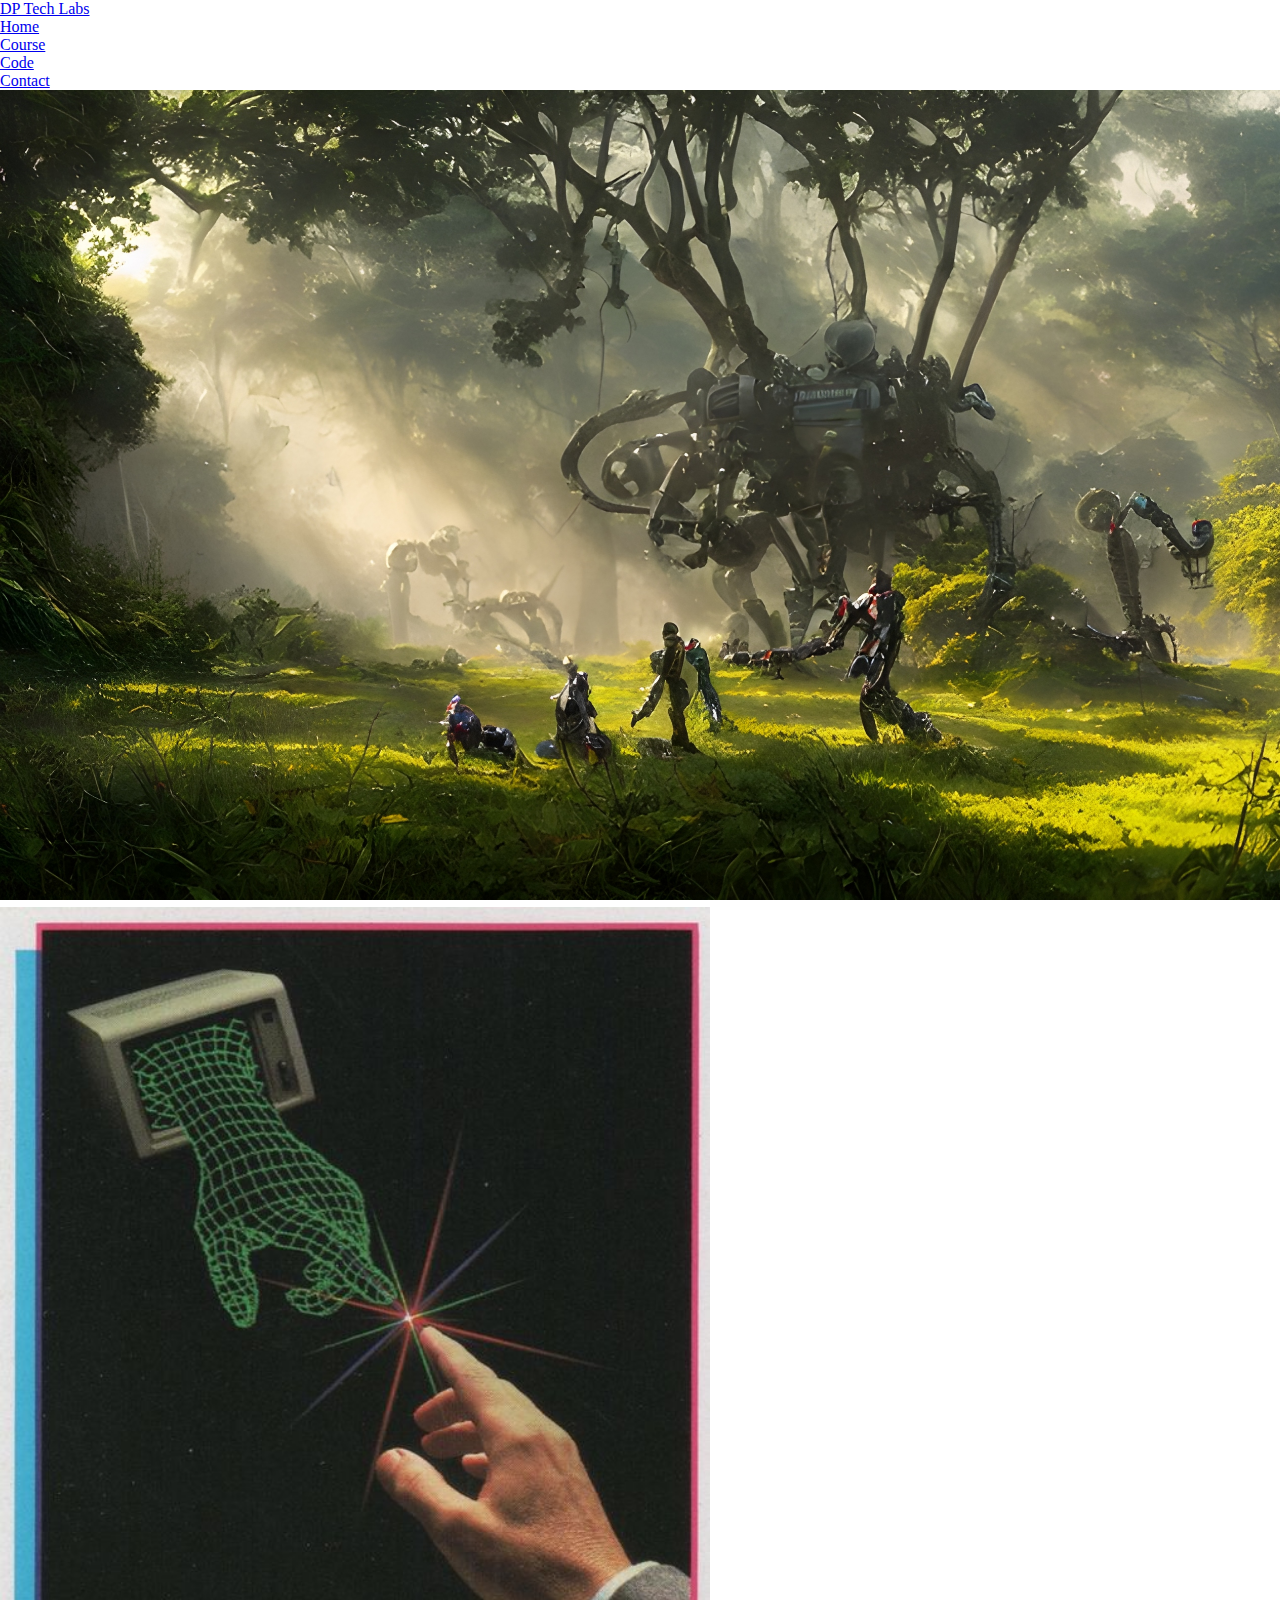
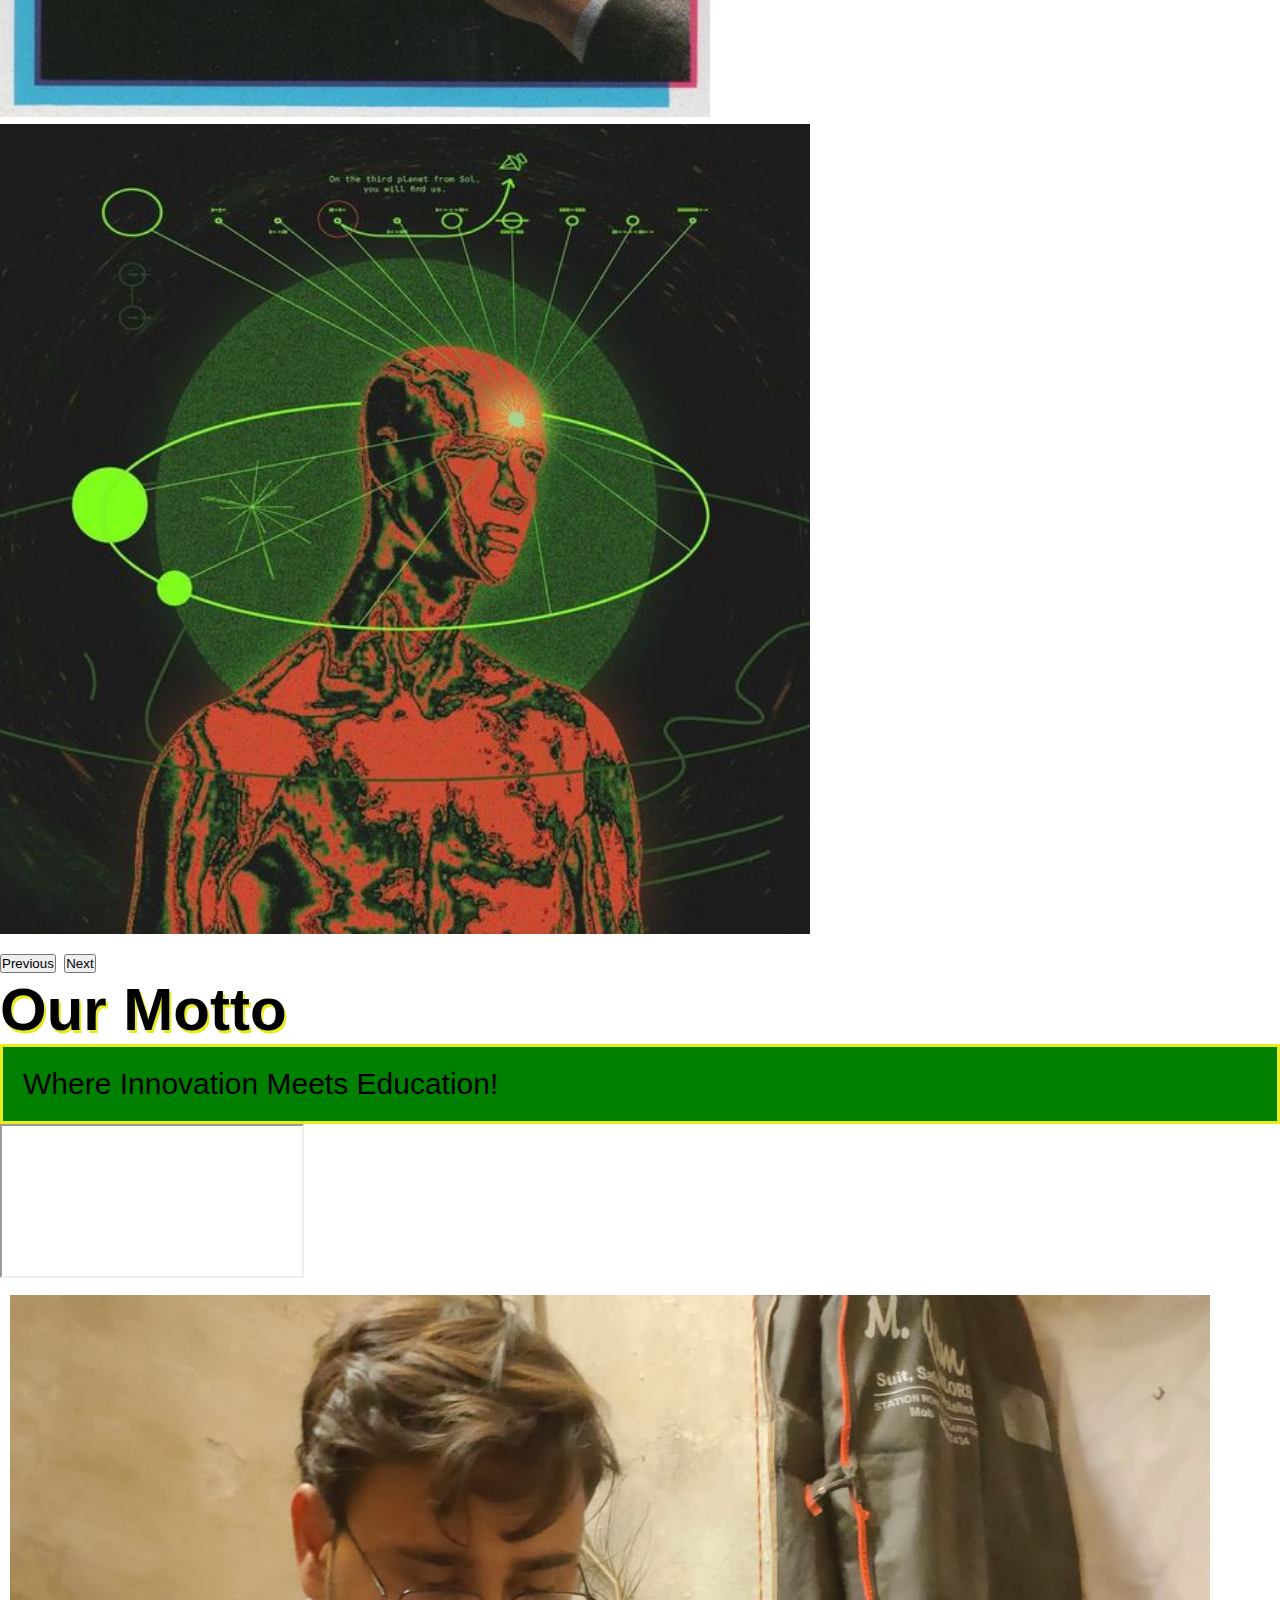
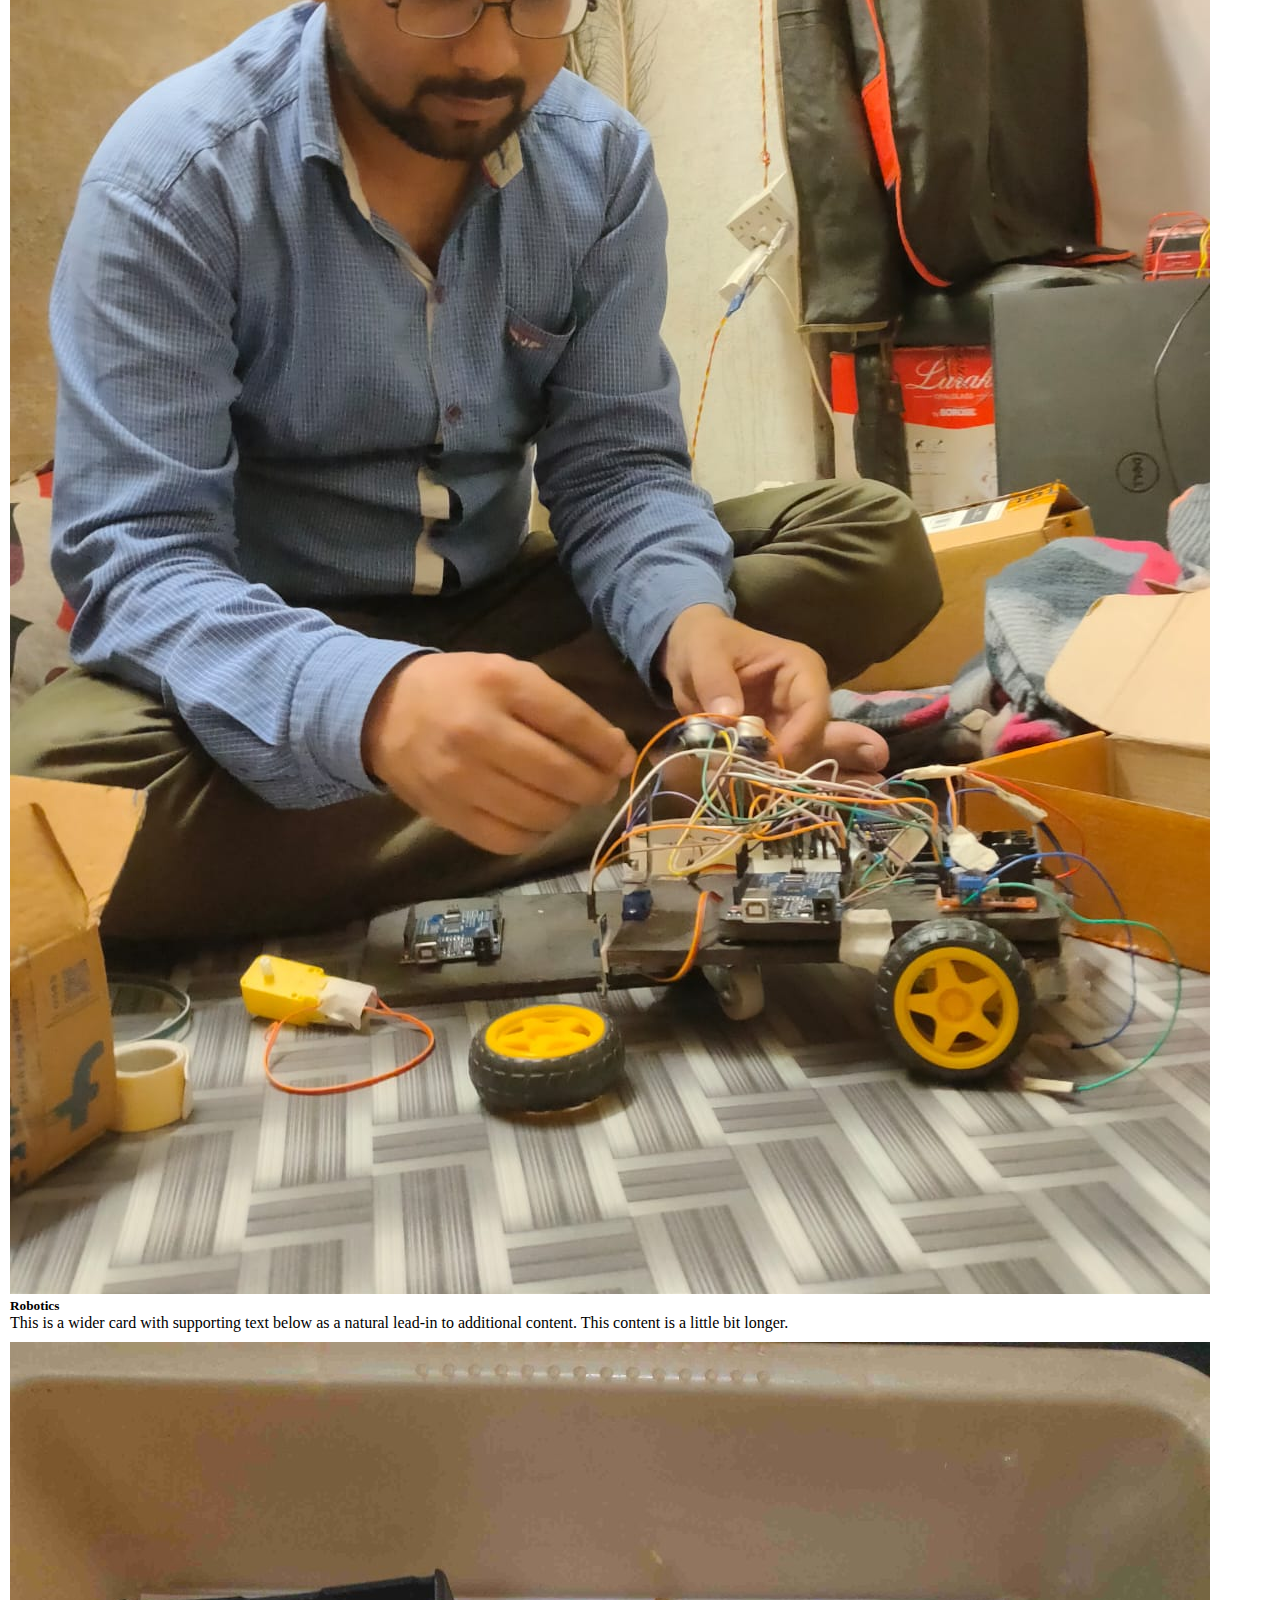
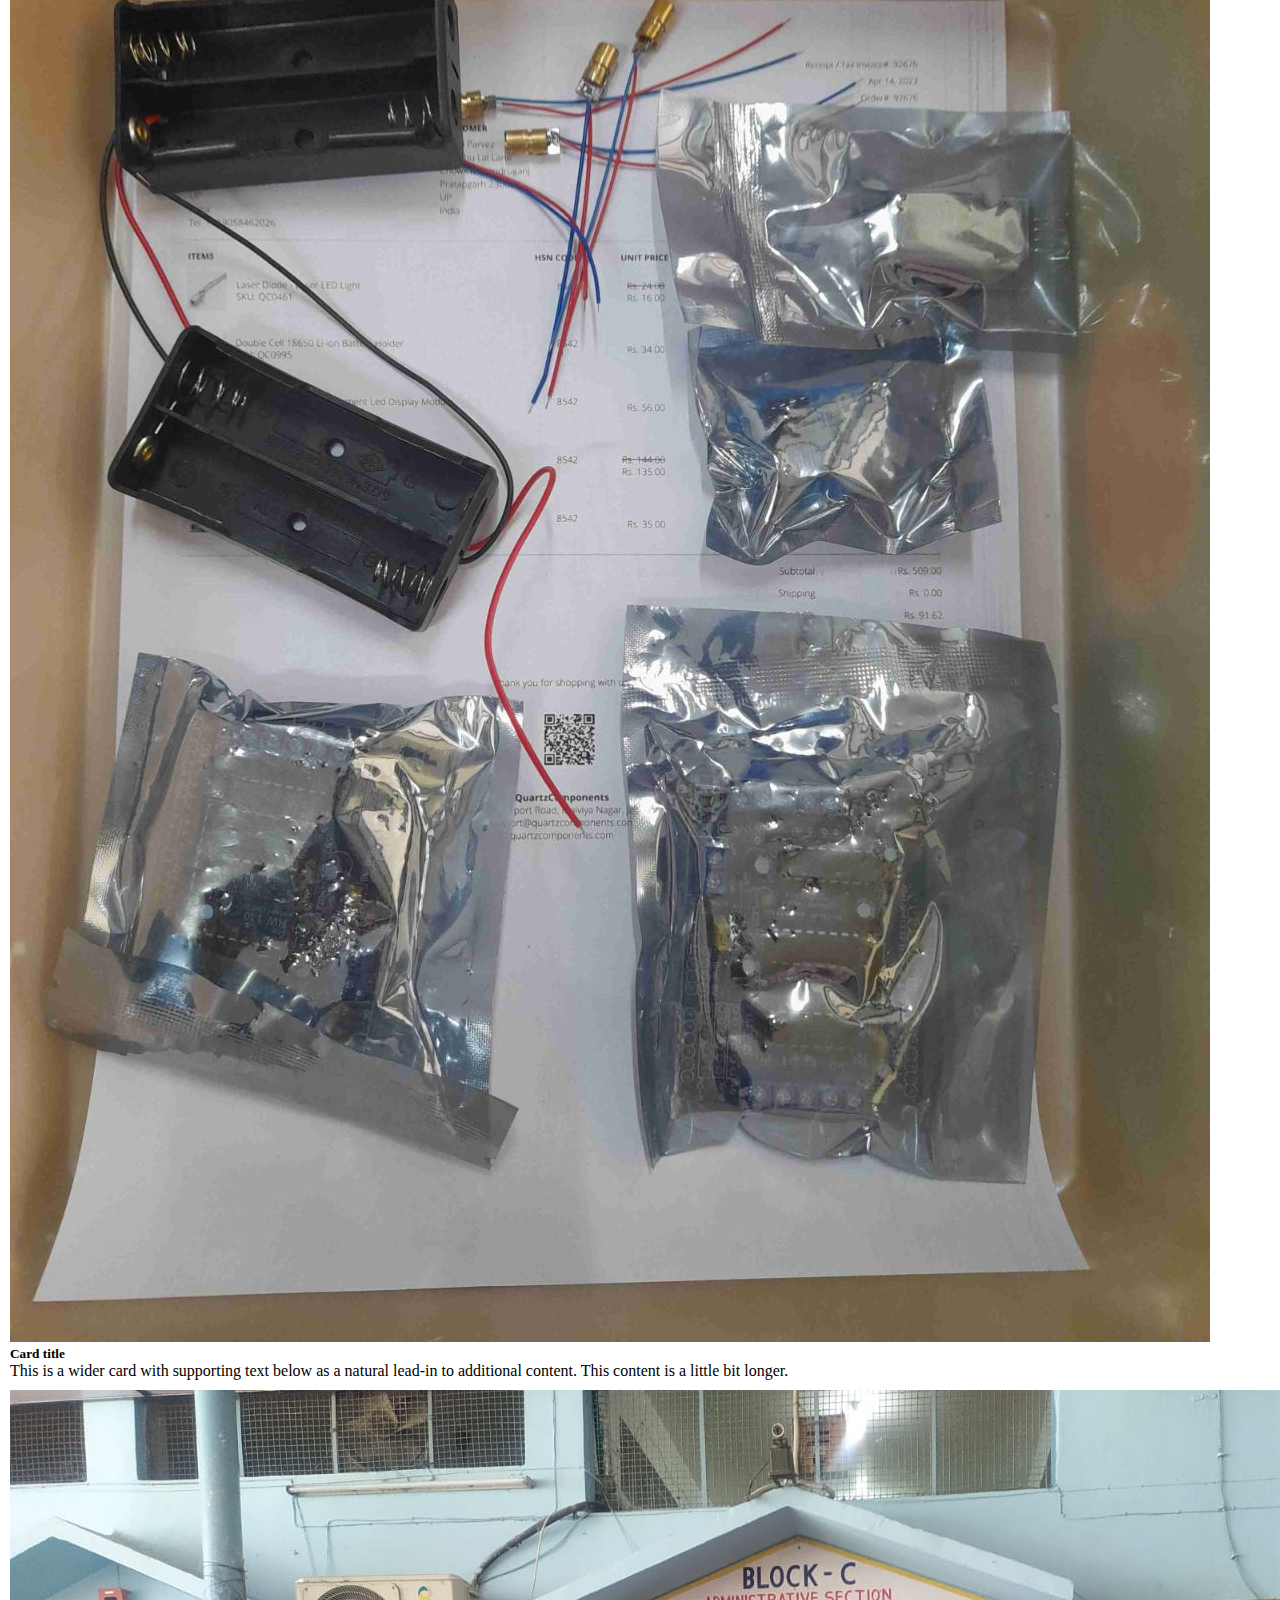
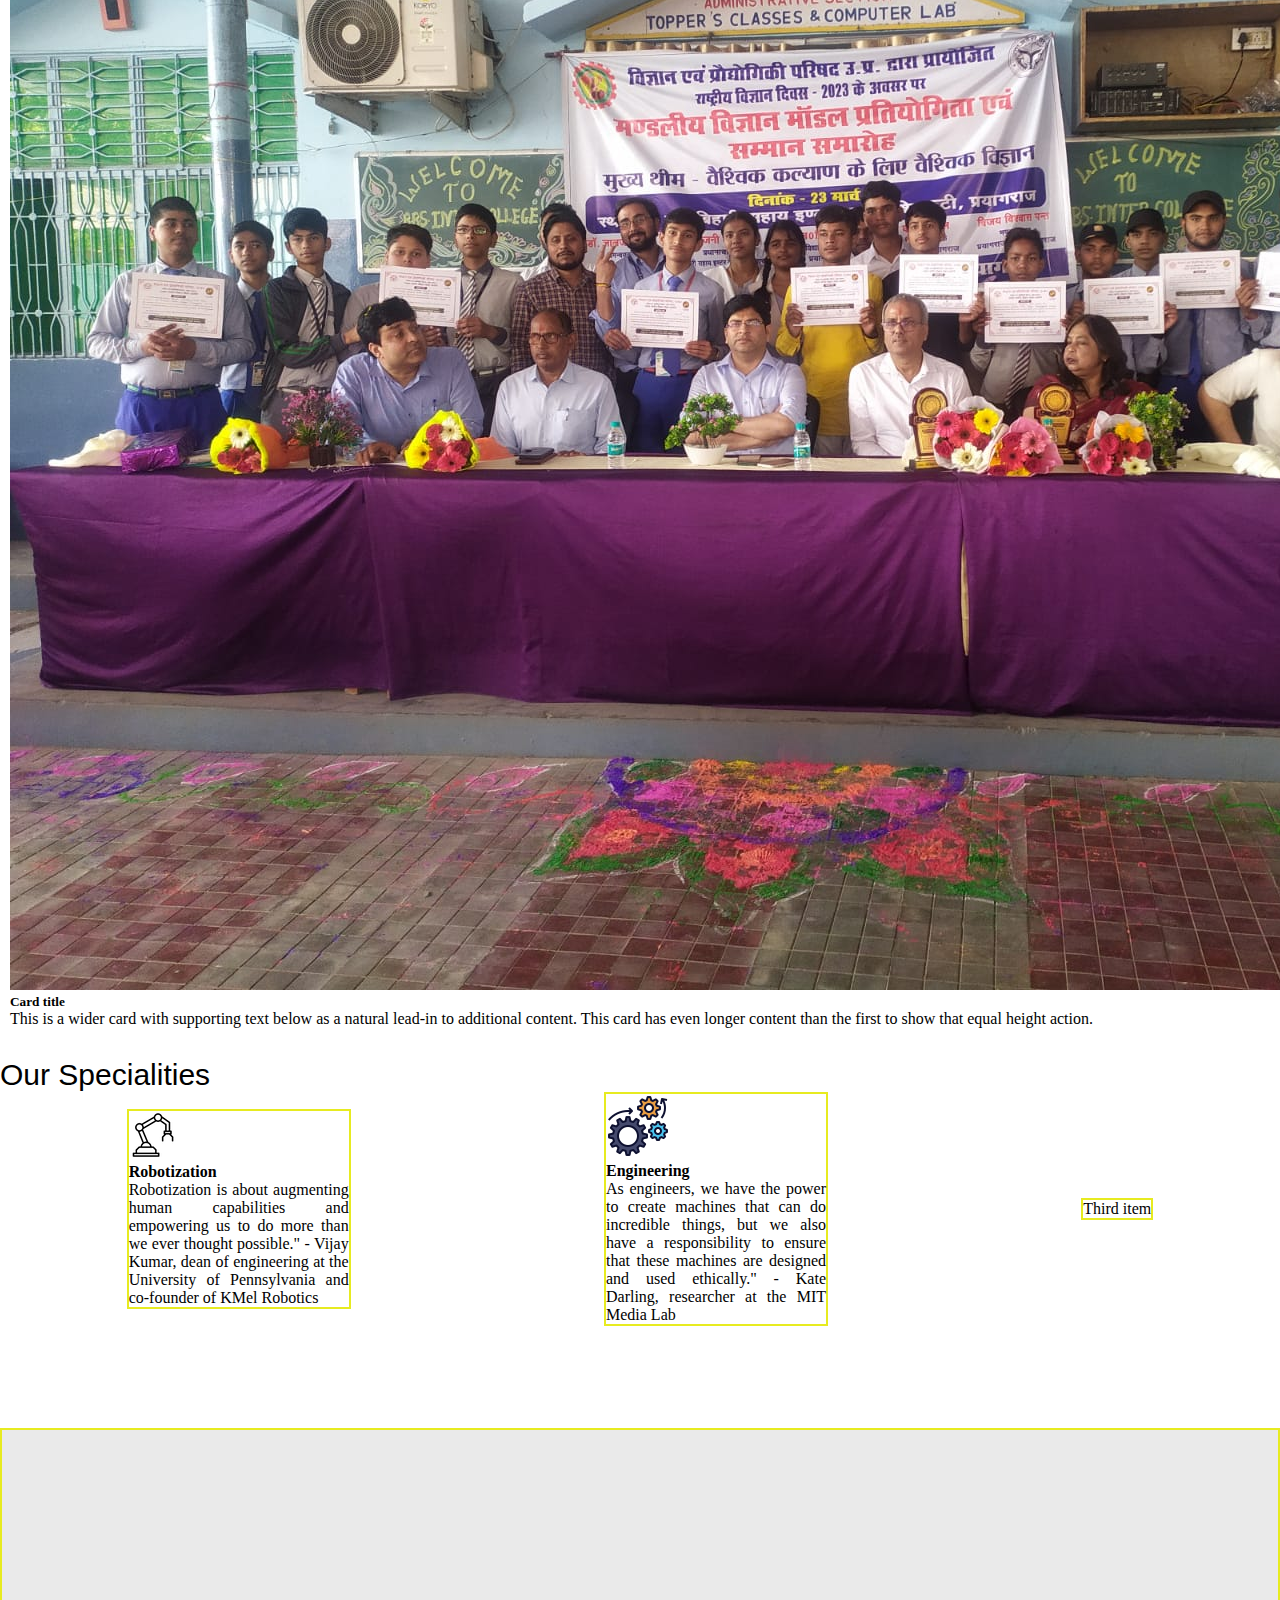
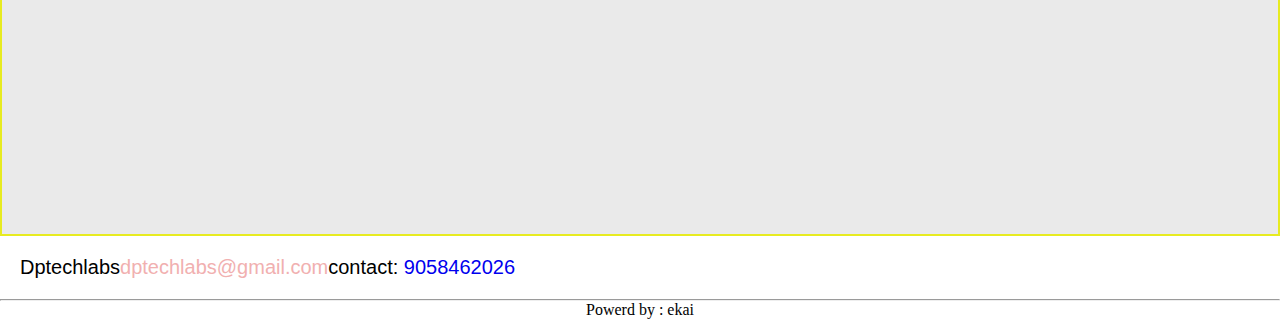
==== index.html @ e63025cf "Update index.html" ====
<!DOCTYPE html>
<html lang="en">

<head>
  <meta charset="UTF-8">
  <meta http-equiv="X-UA-Compatible" content="IE=edge">
  <meta name="viewport" content="width=device-width, initial-scale=1.0">
  <link href="https://cdn.jsdelivr.net/npm/bootstrap@5.3.0-alpha3/dist/css/bootstrap.min.css" rel="stylesheet"
    integrity="sha384-KK94CHFLLe+nY2dmCWGMq91rCGa5gtU4mk92HdvYe+M/SXH301p5ILy+dN9+nJOZ" crossorigin="anonymous">
  <link rel="stylesheet" href="index.css">
  <title>DP Tech Labs</title>
</head>

<body>
  <header>
    <nav class="navbar bg-body-tertiary">
      <div class="container-fluid">
        <a class="navbar-brand" href="#">

          DP Tech Labs
        </a>
        <ul class="nav justify-content-end ">
          <li class="nav-item ">
            <a class="nav-link active text-black" aria-current="page" href="index.html">Home</a>
          </li>
          <li class="nav-item">
            <a class="nav-link text-black" href="/course.html">Course</a>
          </li>
          <li class="nav-item">
            <a class="nav-link text-black" href="#">Code</a>
          </li>
          <li class="nav-item">
            <a class="nav-link text-black" href="/contact.html">Contact</a>
          </li>
        </ul>
      </div>

    </nav>
  </header>

  <main>
    <div class="container text-center">
      <div class="row block_one1">
        <div class="col col-xs-2">
          <div id="carouselExampleAutoplaying" class="carousel slide" data-bs-ride="carousel">
            <div class="carousel-inner">
              <div class="carousel-item rounded active">
                <img src="image/imageone.jpeg" class="d-block w-100 " alt="...">
              </div>
              <div class="carousel-item rounded">
                <img src="image/imagetwo.jpg" class="d-block w-100" alt="...">
              </div>
              <div class="carousel-item rounded">
                <img src="image/imagethree.jpg" class="d-block w-100" alt="...">
              </div>
            </div>
            <button class="carousel-control-prev" type="button" data-bs-target="#carouselExampleAutoplaying"
              data-bs-slide="prev">
              <span class="carousel-control-prev-icon" aria-hidden="true"></span>
              <span class="visually-hidden">Previous</span>
            </button>
            <button class="carousel-control-next" type="button" data-bs-target="#carouselExampleAutoplaying"
              data-bs-slide="next">
              <span class="carousel-control-next-icon" aria-hidden="true"></span>
              <span class="visually-hidden">Next</span>
            </button>
          </div>
        </div>


        <div class=" col ">
          <h1 class="our_moto">Our Motto</h1>
          <p class="moto_side">Where Innovation Meets Education!</p>
        </div>
      </div>
    </div>
    <div class="container">
      <div class="video text-center mt-2">
        <div class="embed-responsive embed-responsive-21by9">
          <iframe class="embed-responsive-item" src="https://www.youtube.com/watch?v=hbP3vLetsnM"></iframe>
        </div>
      </div>
      <div class="row row-cols-1 row-cols-md-3 mt-5  ">
        <div class="col">
          <div class="card ">
            <img src="image/WhatsApp Image 2023-04-27 at 08.04.09.jpeg" class="card-img-top" alt="...">
            <div class="card-body">
              <h5 class="card-title">Robotics</h5>
              <p class="card-text">This is a wider card with supporting text below as a natural lead-in to additional
                content. This content is a little bit longer.</p>
            </div>

          </div>
        </div>
        <div class="col  ">
          <div class="card ">
            <img src="image/WhatsApp Image 2023-04-27 at 08.04.10.jpeg" class="card-img-top" alt="...">
            <div class="card-body">
              <h5 class="card-title">Card title</h5>
              <p class="card-text">This is a wider card with supporting text below as a natural lead-in to additional
                content. This content is a little bit longer.</p>
            </div>

          </div>
        </div>
        <div class="col">
          <div class="card">
            <img src="image/WhatsApp Image 2023-04-27 at 08.04.11 (2).jpeg" class="card-img-top" alt="...">
            <div class="card-body">
              <h5 class="card-title">Card title</h5>
              <p class="card-text">This is a wider card with supporting text below as a natural lead-in to additional
                content. This card has even longer content than the first to show that equal height action.</p>
            </div>

          </div>
        </div>
      </div>
    </div>




    <div class="container-fluid our-specialities bg-light h-25  ">
      <p class=" text-center font-weight-bold">Our Specialities</p>
      <div class="hstack gap-3">

        <div class="p-2 article">

          <p>
            <img src="image/robotic-arm.png" alt="" srcset="">
          </p>
          <div>
            <h4 class="u-text u-text-palette-2-base u-text-1">Robotization</h4>
          </div>
          <div>
            <p class="u-text u-text-2 ">Robotization is about augmenting human capabilities and empowering us to do more
              than we ever thought possible." - Vijay Kumar, dean of engineering at the University of Pennsylvania and
              co-founder of KMel Robotics</p>
          </div>
        </div>

        <div class="p-2 article">
          <p><img
              src="[data-uri]">
          </p>

          <div>
            <h4 class="u-text u-text-palette-2-base u-text-1">Engineering</h4>
          </div>
          <div>
            <p class="u-text u-text-2 ">As engineers, we have the power to create machines that can do incredible
              things, but we also have a responsibility to ensure that these machines are designed and used ethically."
              - Kate Darling, researcher at the MIT Media Lab</p>
          </div>
        </div>
        <div class="p-2 article">Third item</div>
      </div>
    </div>
  </main>
  <footer>

  </footer>

  <div class="map">
    <iframe
      src="https://www.google.com/maps/embed?pb=!1m18!1m12!1m3!1d14354.459459903606!2d81.96926299948282!3d25.91502843178951!2m3!1f0!2f0!3f0!3m2!1i1024!2i768!4f13.1!3m3!1m2!1s0x399adf22a9ce3c5b%3A0x9128bc4b8fb205be!2sMANORATHAM%20HOSPITAL!5e0!3m2!1sen!2sin!4v1682651402414!5m2!1sen!2sin"
      width="100%" height="400" style="border:0;" allowfullscreen="" loading="lazy"
      referrerpolicy="no-referrer-when-downgrade"></iframe>
  </div>




  <div class="footer_main container-fluid text-center">
    <div class="cname"><a href="http://">Dptechlabs</a> </div>
    <div class="footer">
      <a href="mailto:dptechlabs@gmail.com">dptechlabs@gmail.com</a>

    </div>
    <div class="call">
      <p>contact: <a href="tel: +919058462026">9058462026</a></p>
    </div>
    </div>
  </div>
<hr>
  <div class="powerdby">
    <p>Powerd by : ekai</p>
  </div>




</body>
<script src="https://cdn.jsdelivr.net/npm/bootstrap@5.3.0-alpha3/dist/js/bootstrap.bundle.min.js"
  integrity="sha384-ENjdO4Dr2bkBIFxQpeoTz1HIcje39Wm4jDKdf19U8gI4ddQ3GYNS7NTKfAdVQSZe" crossorigin="anonymous">


  </script>
<script src="index.js"></script>

</html>
---- index.css ----
*{
  padding: 0%;
  margin: 0%;
}

header {
  position: initial;
}

.carousel-inner img {
  height: 100vh;
}

.card:after {
  margin: 5px;
  margin-top: 20px;
}

.row {

  justify-content: center;
  align-items: center;
}

.carousel-inner img {
  height: 90vh;
}

.data-1 {
  display: flex;
  justify-content: space-around;

}

.our_moto {
  text-shadow: 2px 2.5px rgb(231, 235, 32);
}

.moto_side {
  border: solid rgb(231, 235, 32);
}

.data1 {
  background-color: rgb(214, 255, 196);
  align-items: center;

}

.card {
  margin: 10px;
  border-color: rgb(231, 235, 32);
}

.Robotization::after {
  background-color: brown;
  width: 50px;
  height: 80px;
}

.hstack {
  display: flex;
  flex-direction: row;
  align-items: center;
  justify-content: space-around;
}

.embed-responsive {}

.text-bg-dark {
  width: 200px;
  height: 250px;

}

.row_card {
  margin: 0;
  padding: 20px;


}

.u-text-2 {
  width: 220px;
  text-align: justify;
}

.h-100 {
  margin: 0;
  padding: 10px;

}

.our-specialities {
  margin-top: 30px;
  height: 340px;
}

.article {

  border: 2px solid rgb(231, 235, 32);
  width: max-content;
  text-overflow: initial;
}

.text-center {
  font-family: 'Lucida Sans', 'Lucida Sans Regular', 'Lucida Grande', 'Lucida Sans Unicode', Geneva, Verdana, sans-serif;
  font-size: 30px;
}

.map {
  height: 100%;
  margin-top: 30px;
  border: 2px solid rgb(231, 235, 32);
  background-color: rgb(234, 234, 234);

}



.footer_main {
  display: inline-flex;
  font-size: 20px;
  font-family: 'Lucida Sans', 'Lucida Sans Regular', 'Lucida Grande', 'Lucida Sans Unicode', Geneva, Verdana, sans-serif;
  padding: 20px;
  justify-content: space-around;
}

.cname a {
  color: black;
  position: relative;
  text-decoration: none;

}

.call img {
  width: 25px;
  height: 25px;
}

.footer a {
  color: rgb(241, 176, 176);
  text-decoration: none;
}

.call a {
  text-decoration: none;
}

.powerdby{
  text-align: center;
}











/*Extra small devices (portrait phones, less than 576px)*/
@media (max-width: 575.98px) {
  .block_one1 {
    margin: 0;
    display: inline;
    height: 100vh;
  }

  .our_moto {
    padding: 30px;
    font-weight: 600;
    text-shadow: 2px 2.5px rgb(163, 243, 134);
  }

  .col-xs-2 {
    height: 30%;

  }

  .article {
    width: 100%;
    margin: auto;
  }
.u-text-2 {
    width: 100%;
    text-align: justify;
  }
  .card {
    border-color: rgb(173, 247, 124);

  }

  .hstack {
    display: block;
    padding: 20px;
    margin-left: auto;
    margin-right: auto;
  }

  .footer_main {
    display: inline;
    padding: 20px;
  }
}

/*Small devices (landscape phones, 576px and up)*/
@media (min-width: 576px) and (max-width: 767.98px) {}

/*Medium devices (tablets, 768px and up)*/
@media (min-width: 768px) and (max-width: 991.98px) {}

/*Large devices (desktops, 992px and up)*/
@media (min-width: 992px) and (max-width: 1199.98px) {}

/*Extra large devices (large desktops, 1200px and up)*/
@media (min-width: 1200px) {}
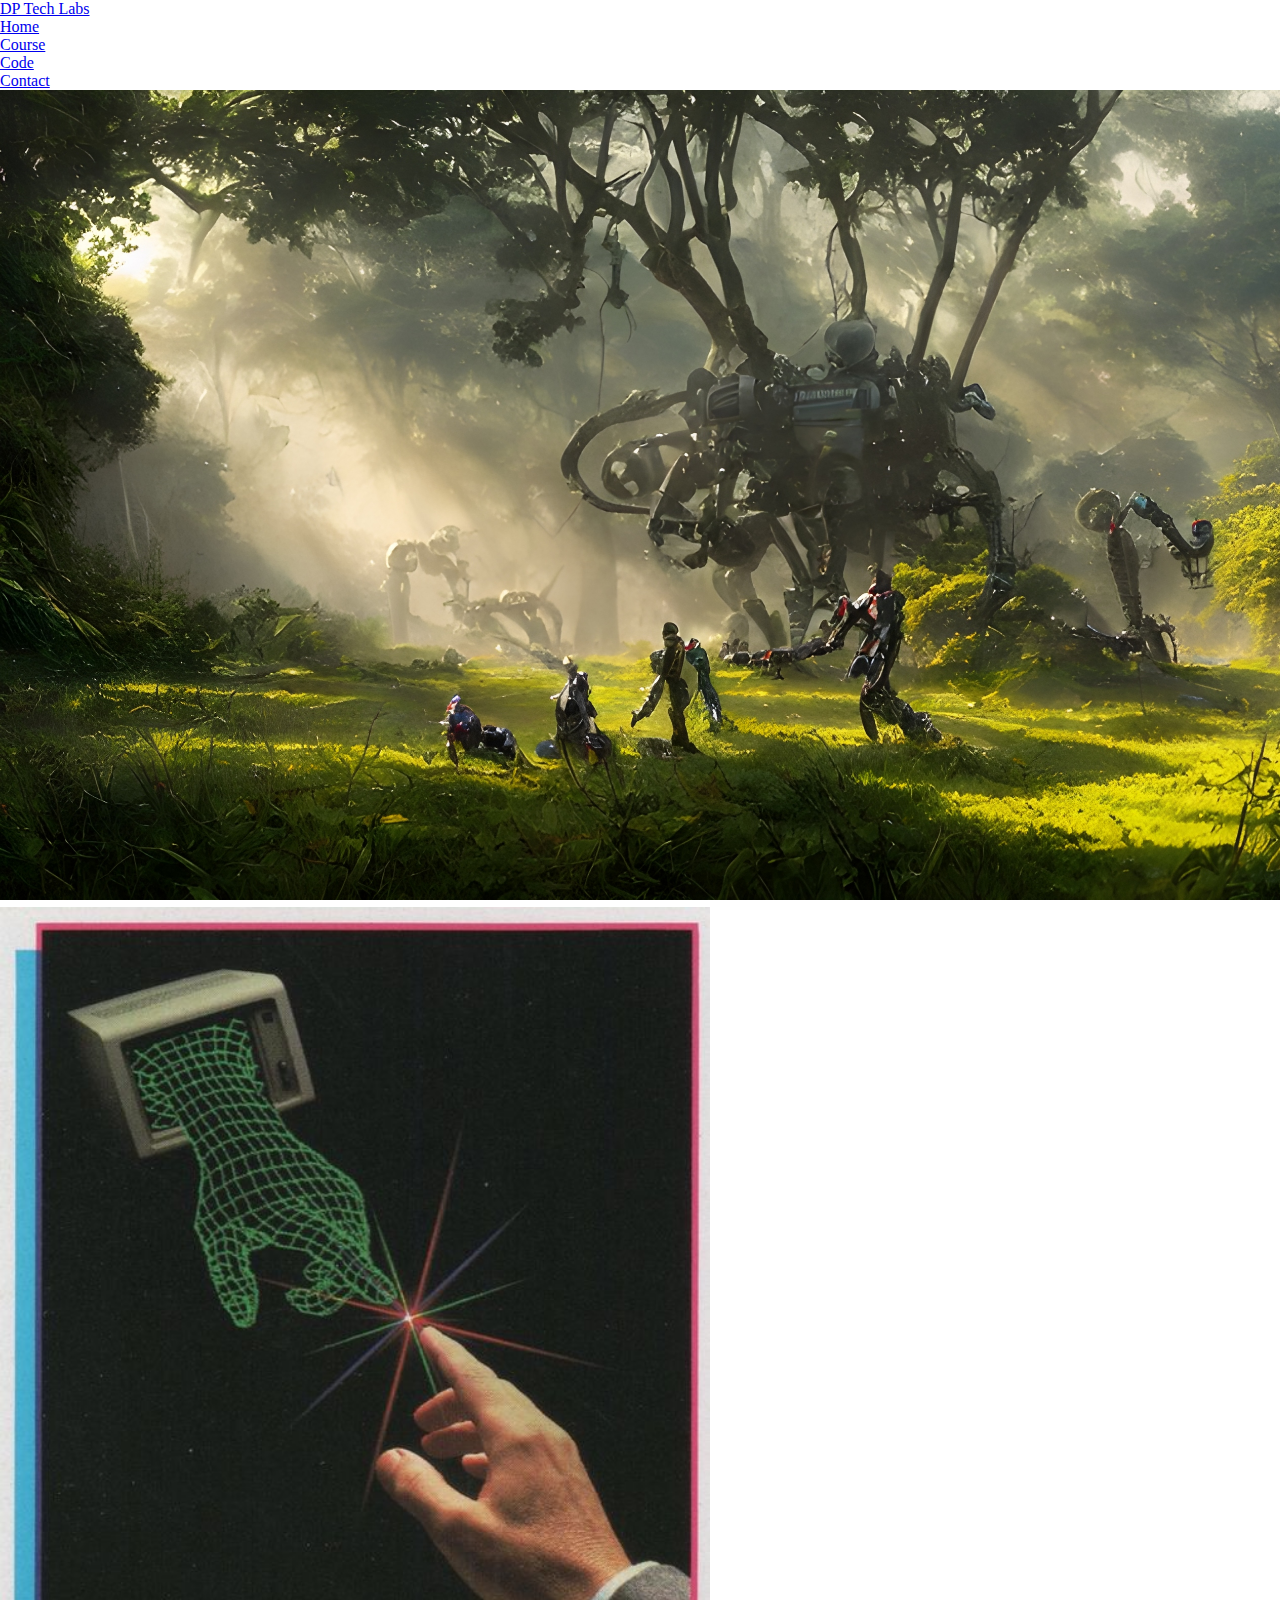
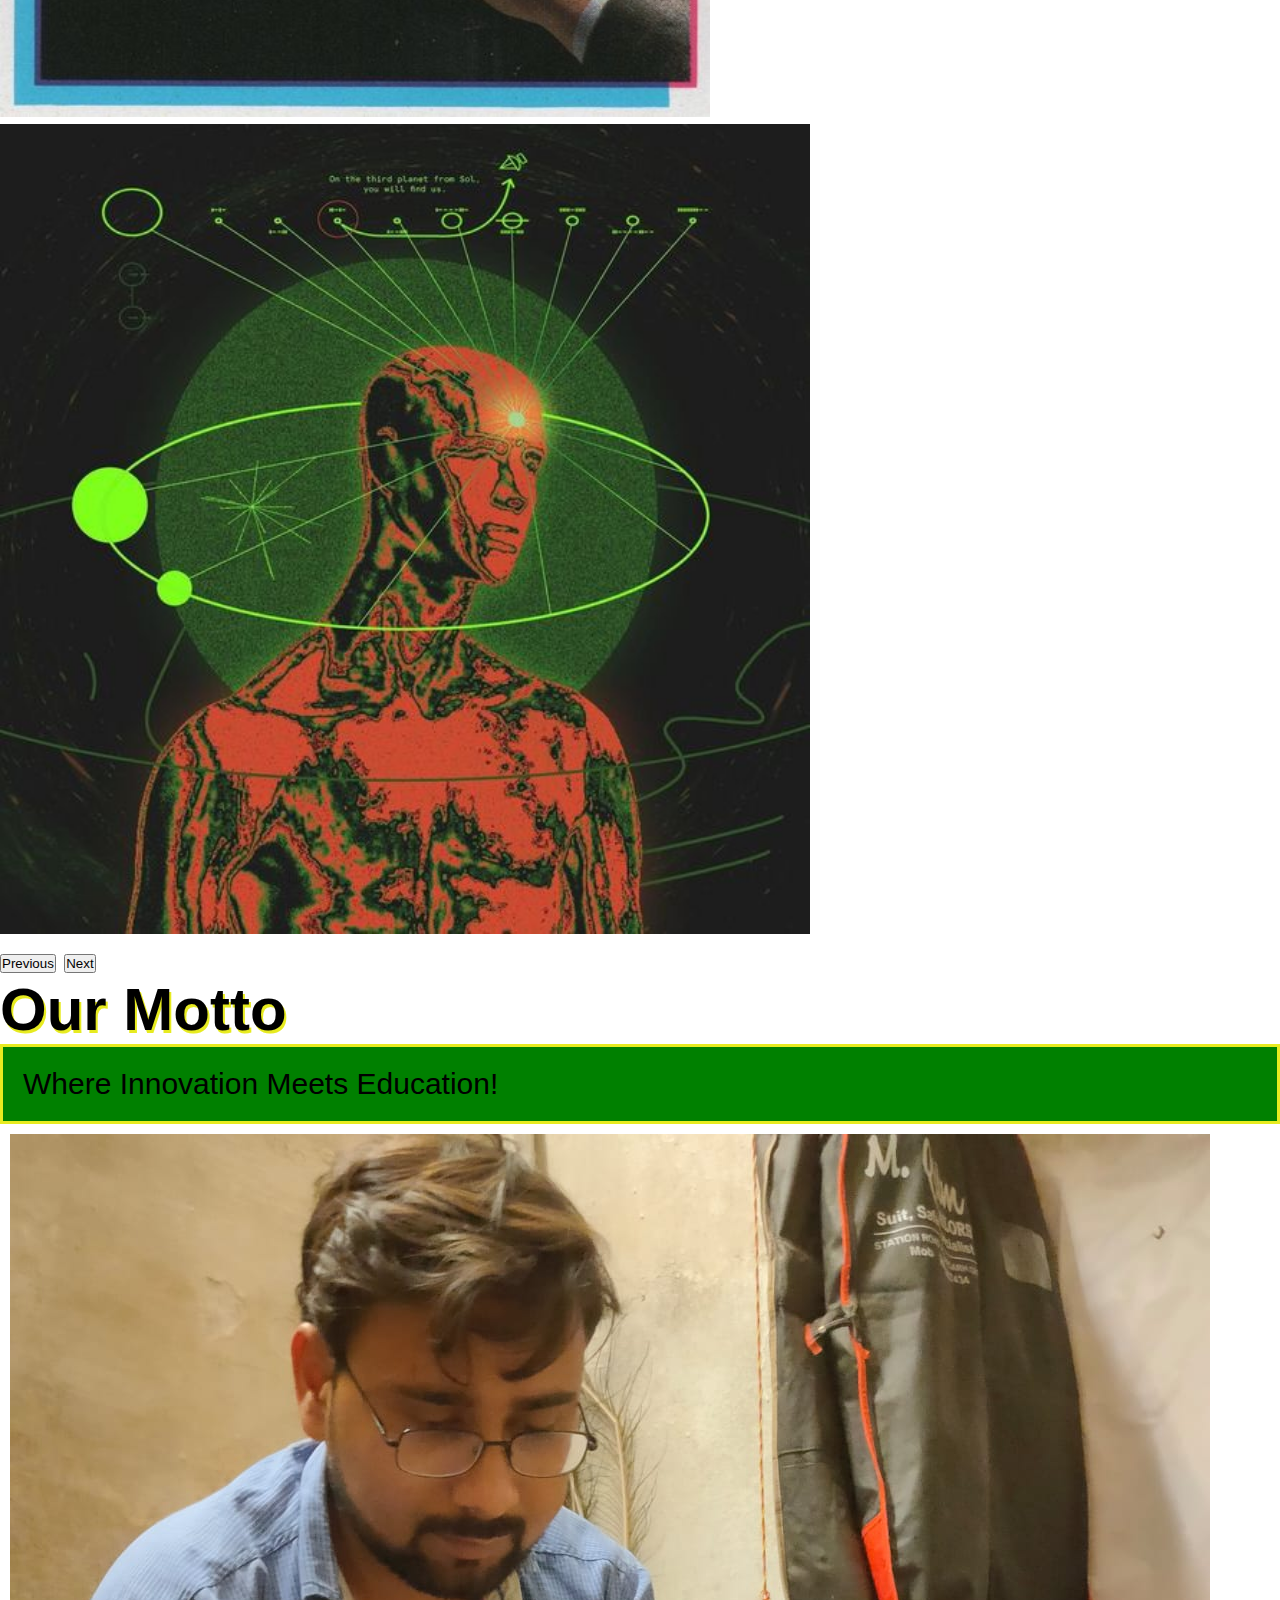
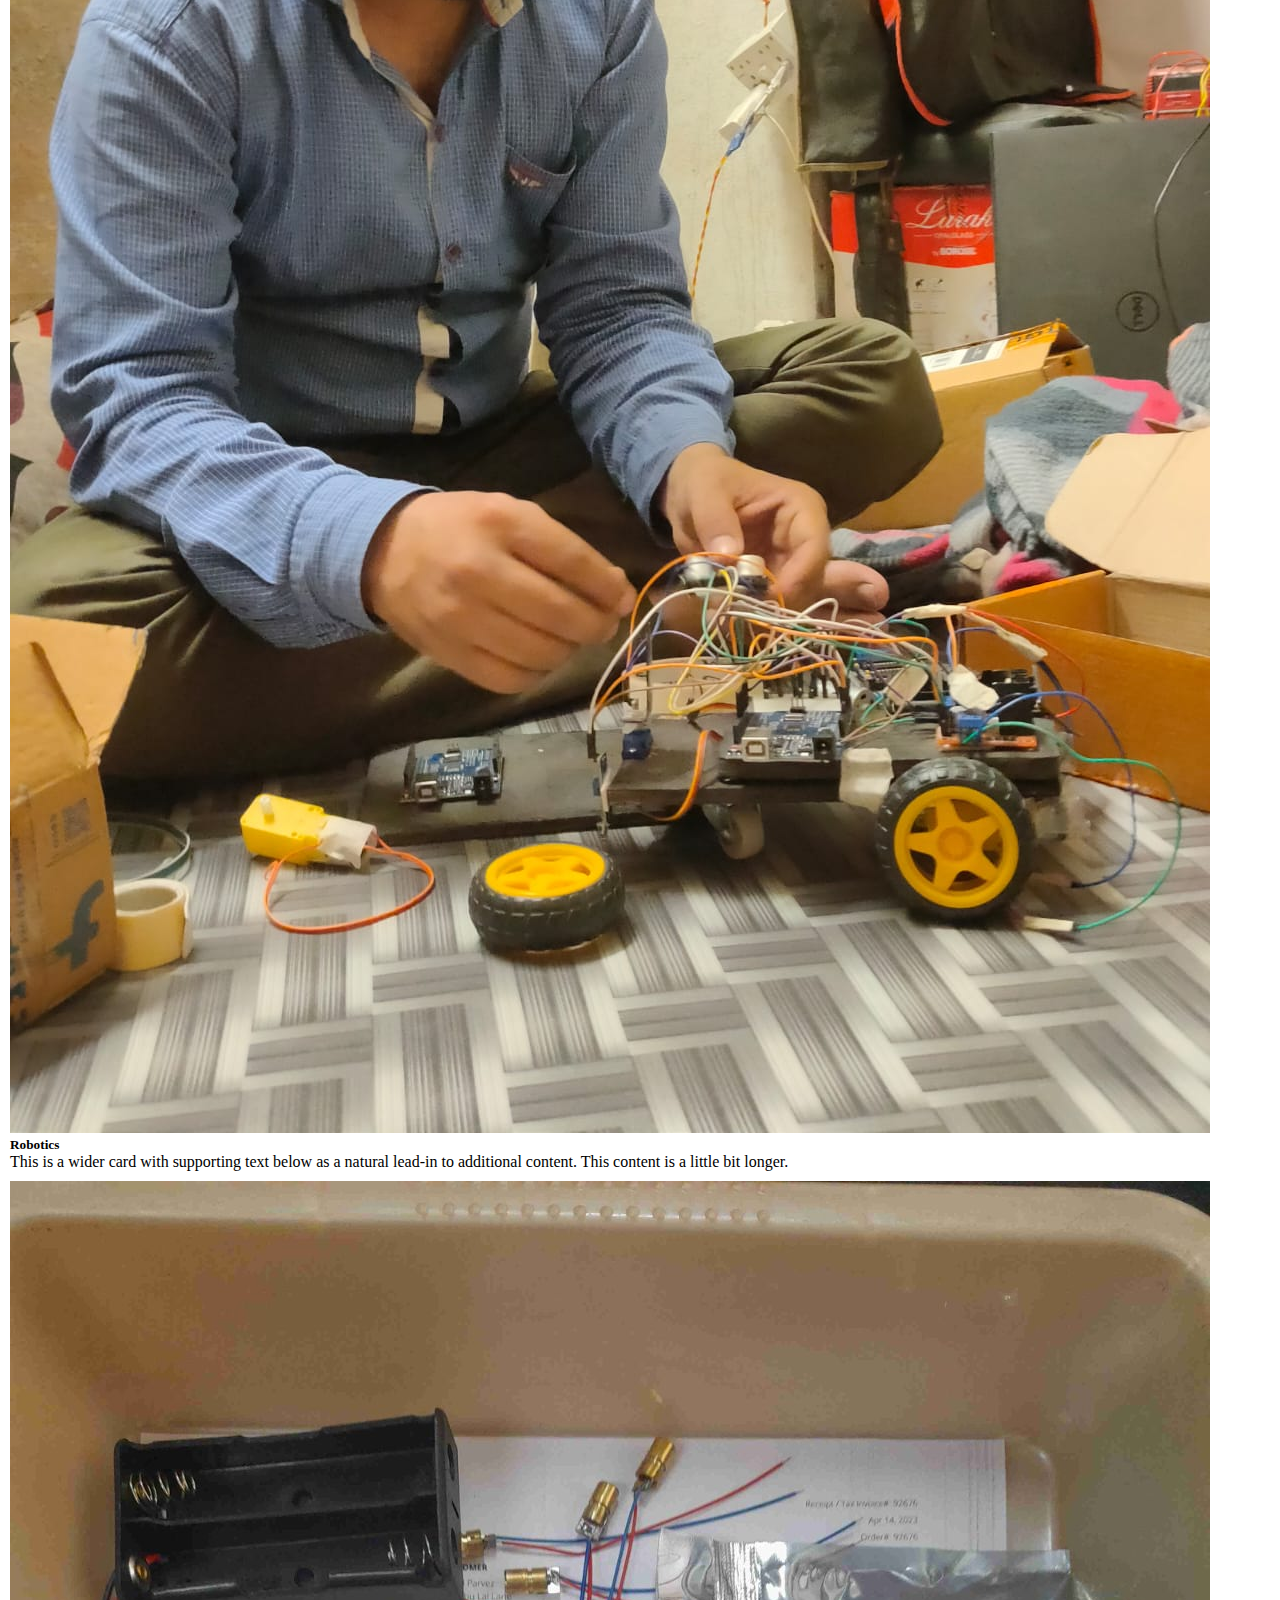
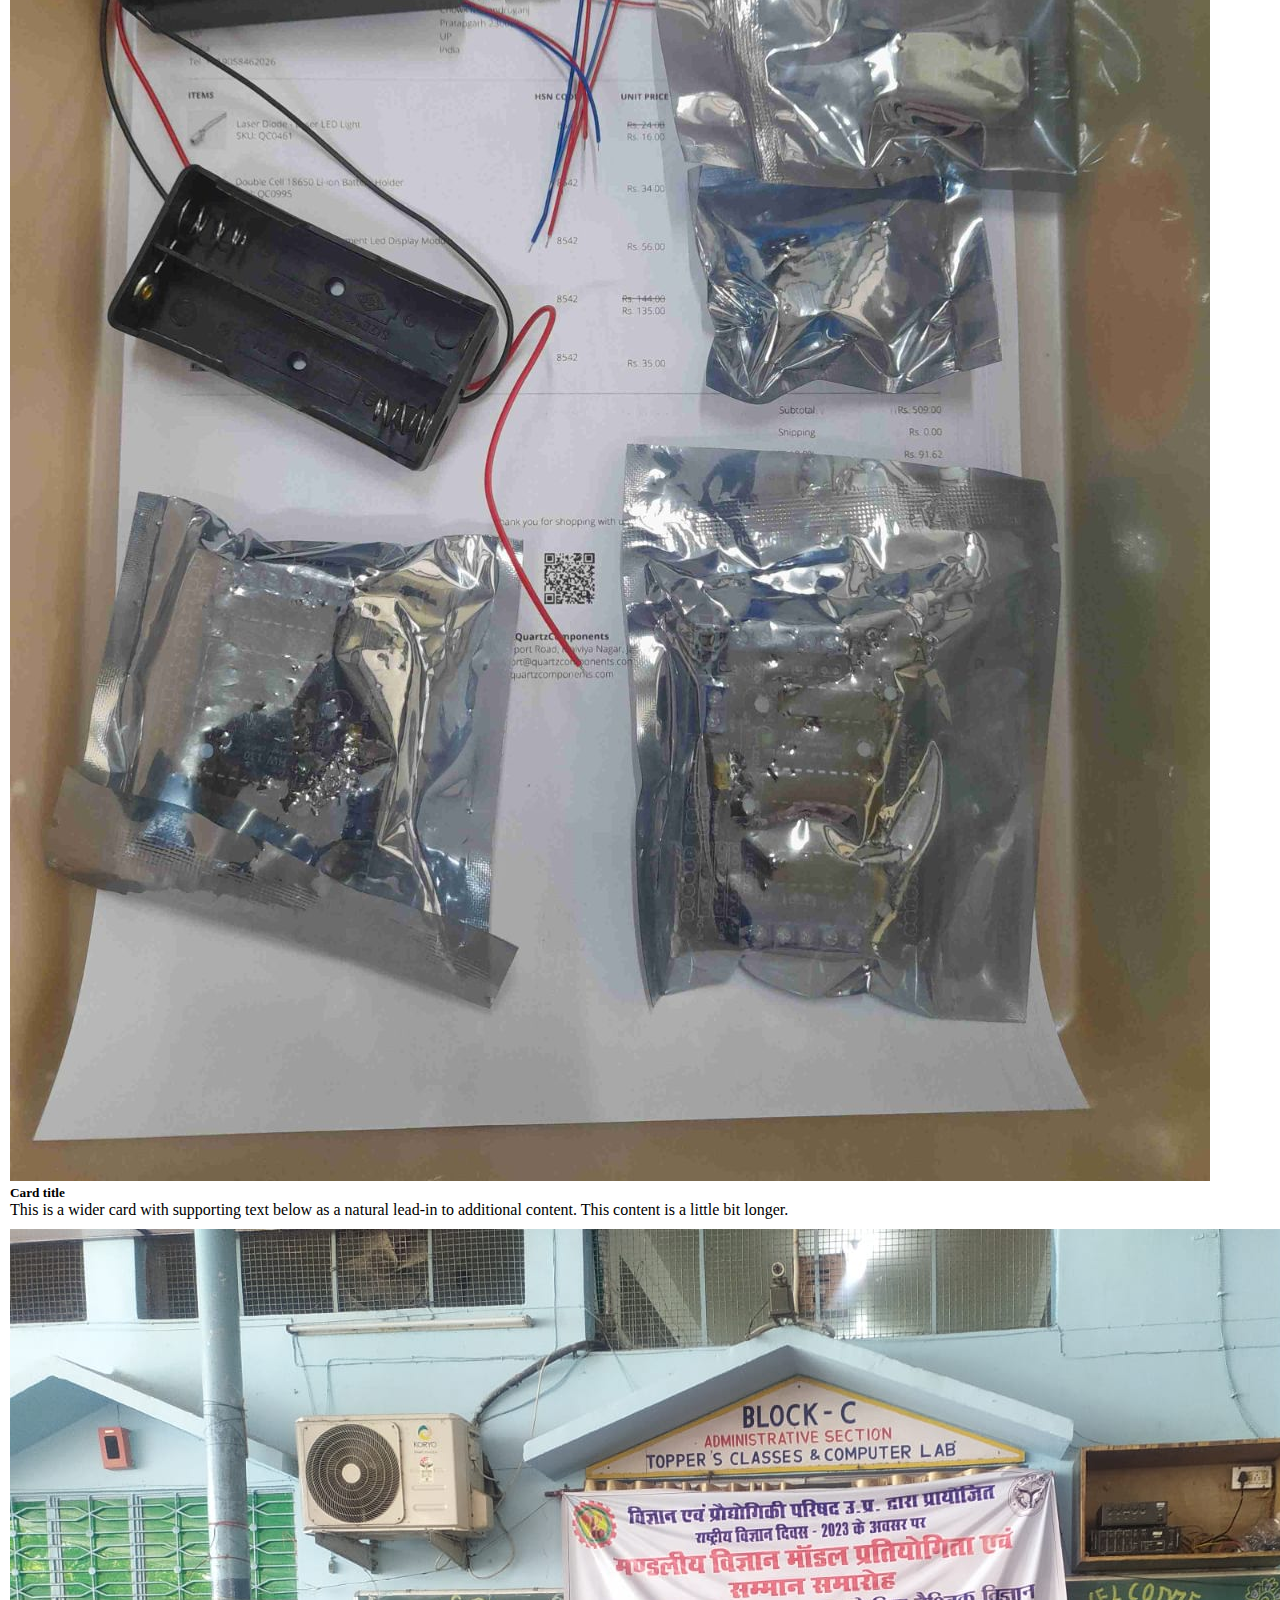
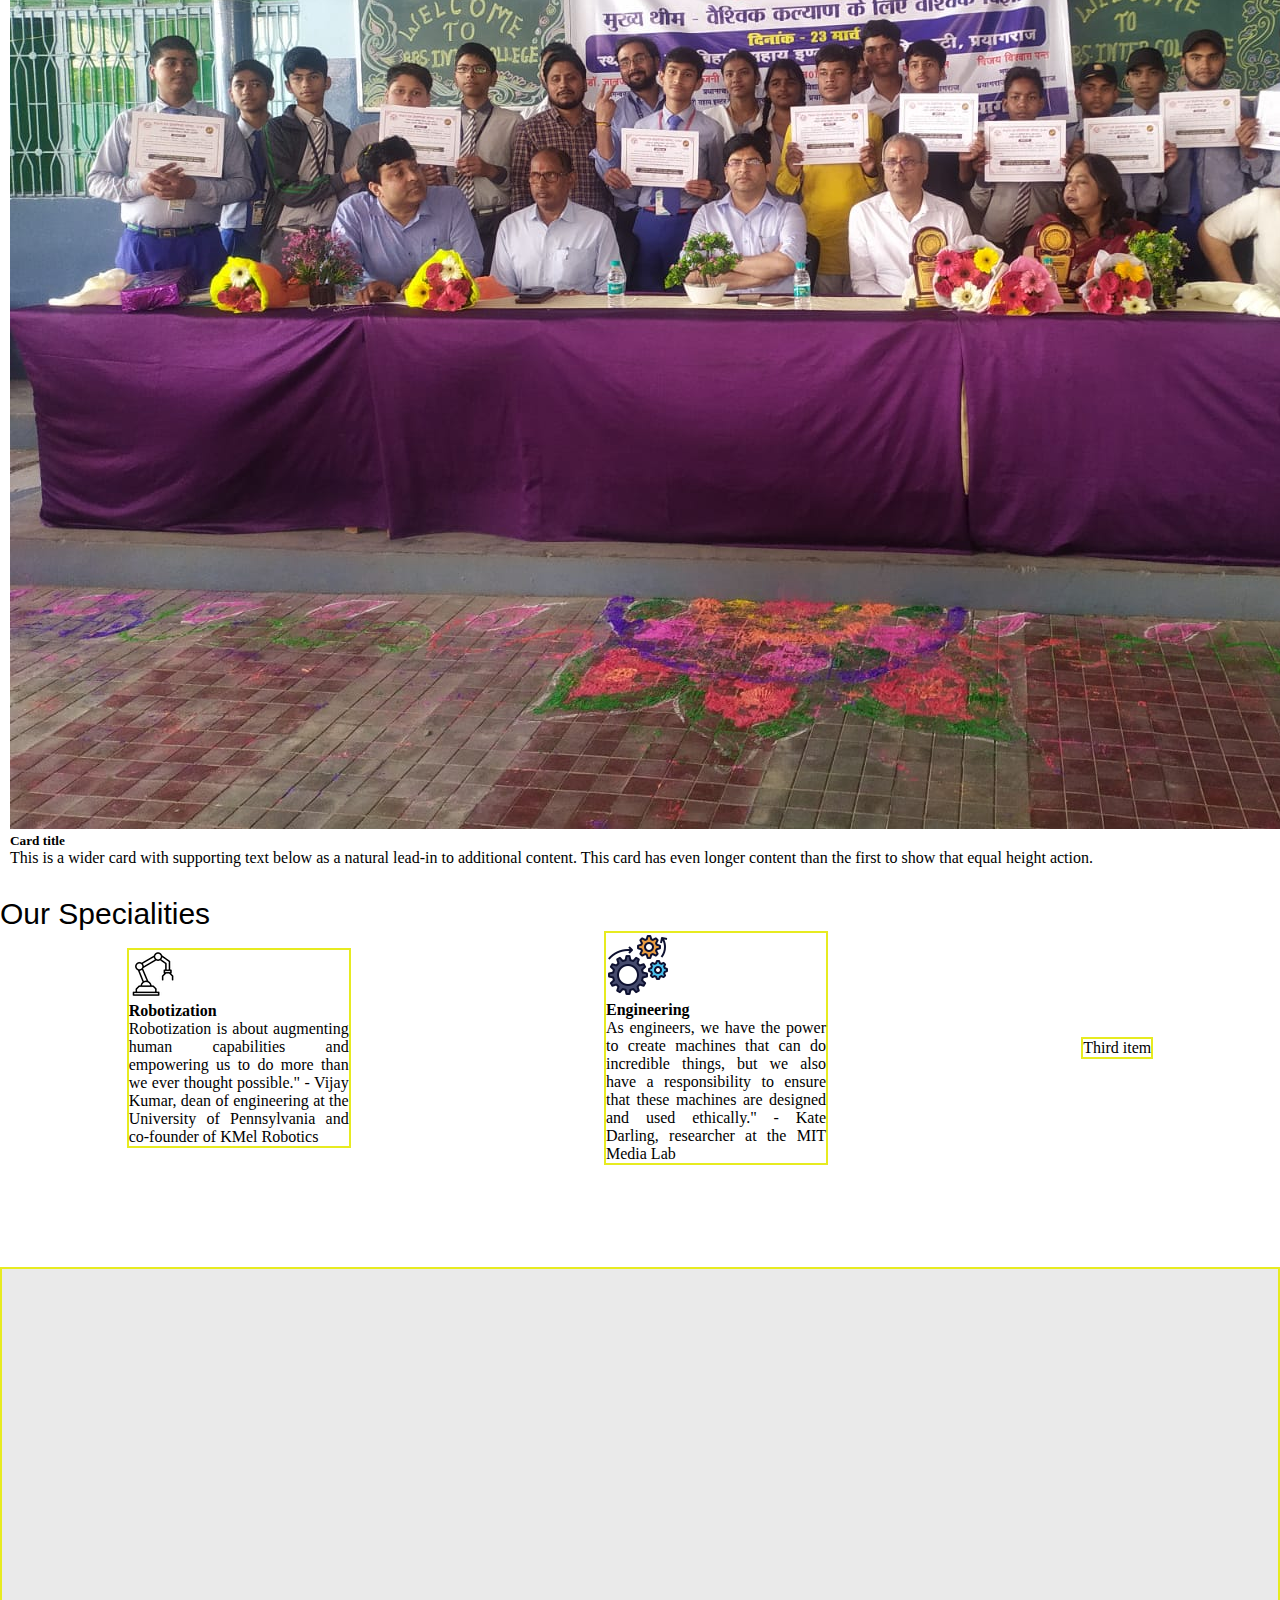
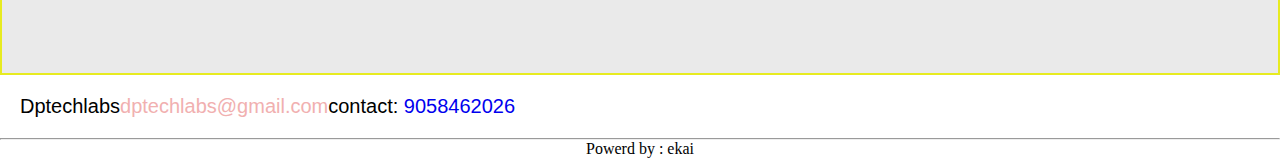
==== commit 05c1158d: "Update index.html" ====
--- a/index.html
+++ b/index.html
@@ -24,13 +24,13 @@
             <a class="nav-link active text-black" aria-current="page" href="index.html">Home</a>
           </li>
           <li class="nav-item">
-            <a class="nav-link text-black" href="/course.html">Course</a>
+            <a class="nav-link text-black" href="/index.html">Course</a>
           </li>
           <li class="nav-item">
-            <a class="nav-link text-black" href="#">Code</a>
+            <a class="nav-link text-black" href="/index.html">Code</a>
           </li>
           <li class="nav-item">
-            <a class="nav-link text-black" href="/contact.html">Contact</a>
+            <a class="nav-link text-black" href="/index.html">Contact</a>
           </li>
         </ul>
       </div>
@@ -74,12 +74,12 @@
         </div>
       </div>
     </div>
-    <div class="container">
+    <!--<div class="container">
       <div class="video text-center mt-2">
         <div class="embed-responsive embed-responsive-21by9">
           <iframe class="embed-responsive-item" src="https://www.youtube.com/watch?v=hbP3vLetsnM"></iframe>
         </div>
-      </div>
+      </div>-->
       <div class="row row-cols-1 row-cols-md-3 mt-5  ">
         <div class="col">
           <div class="card ">
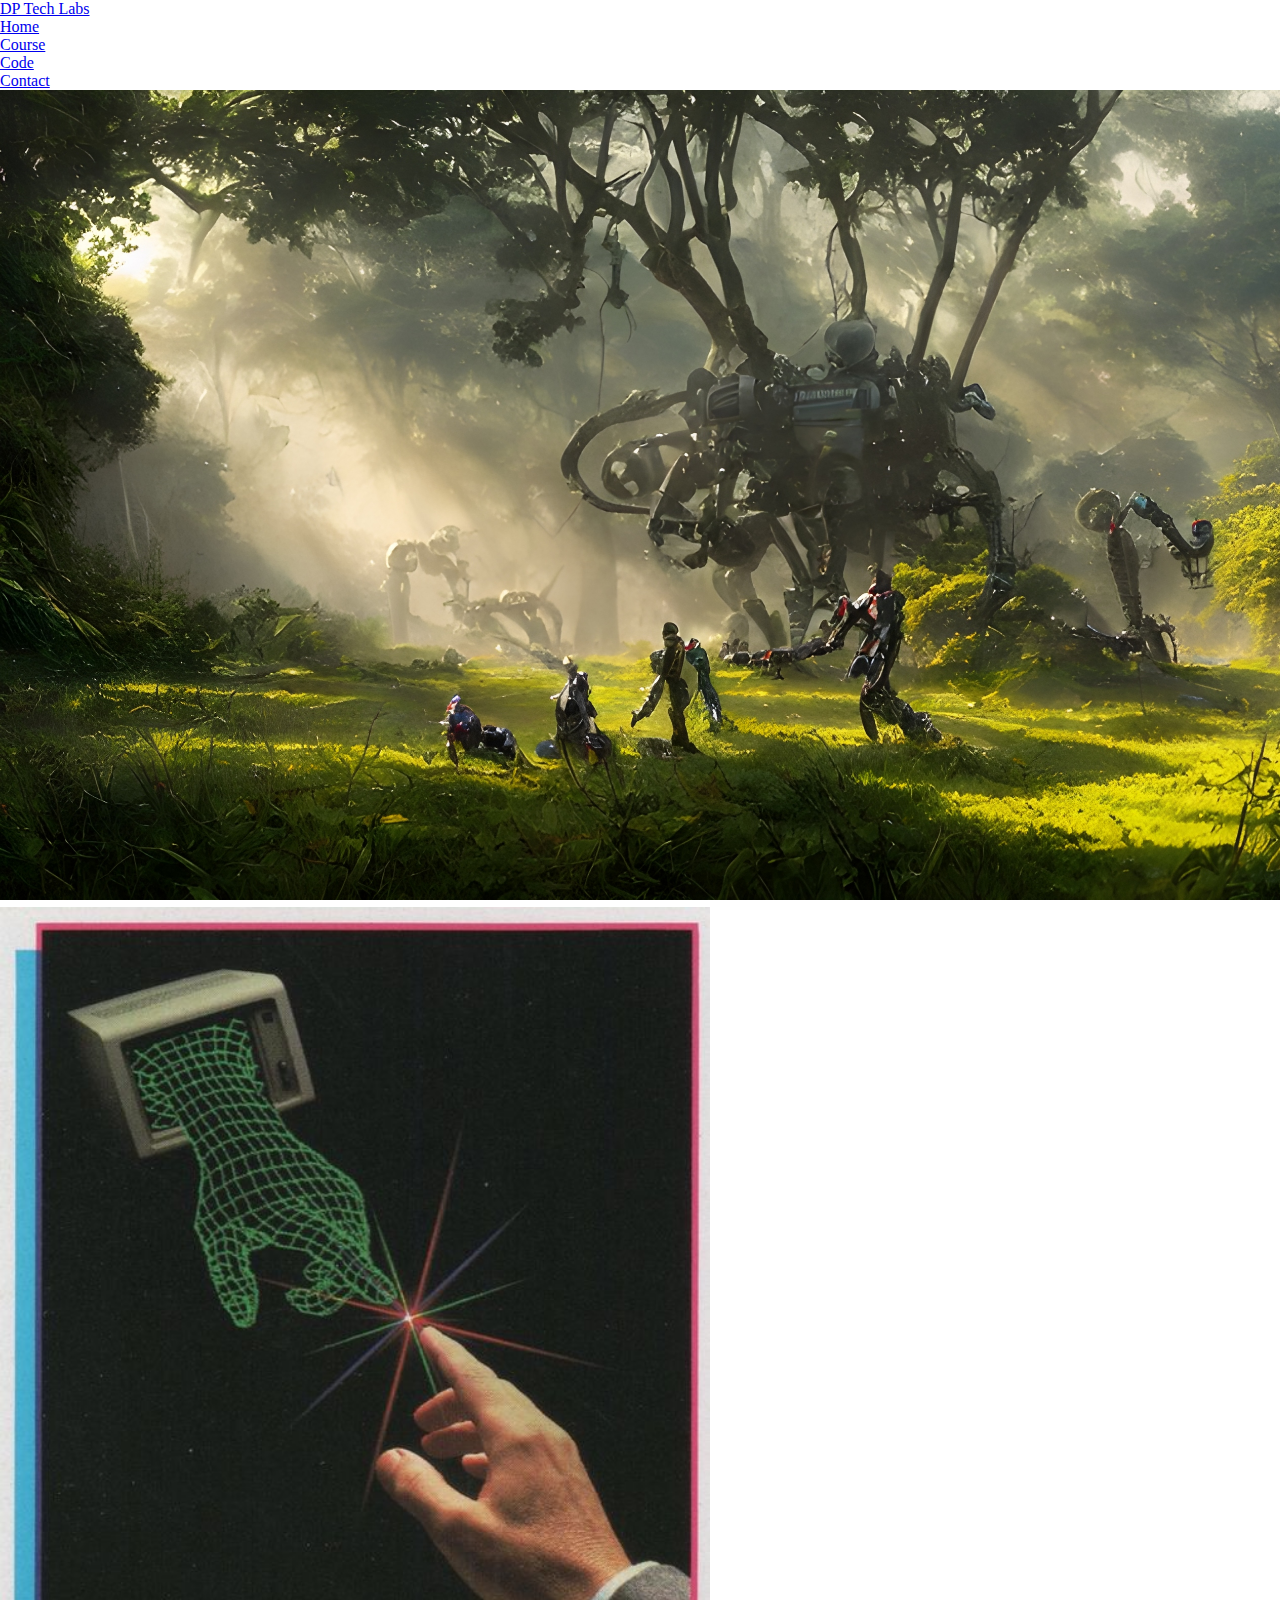
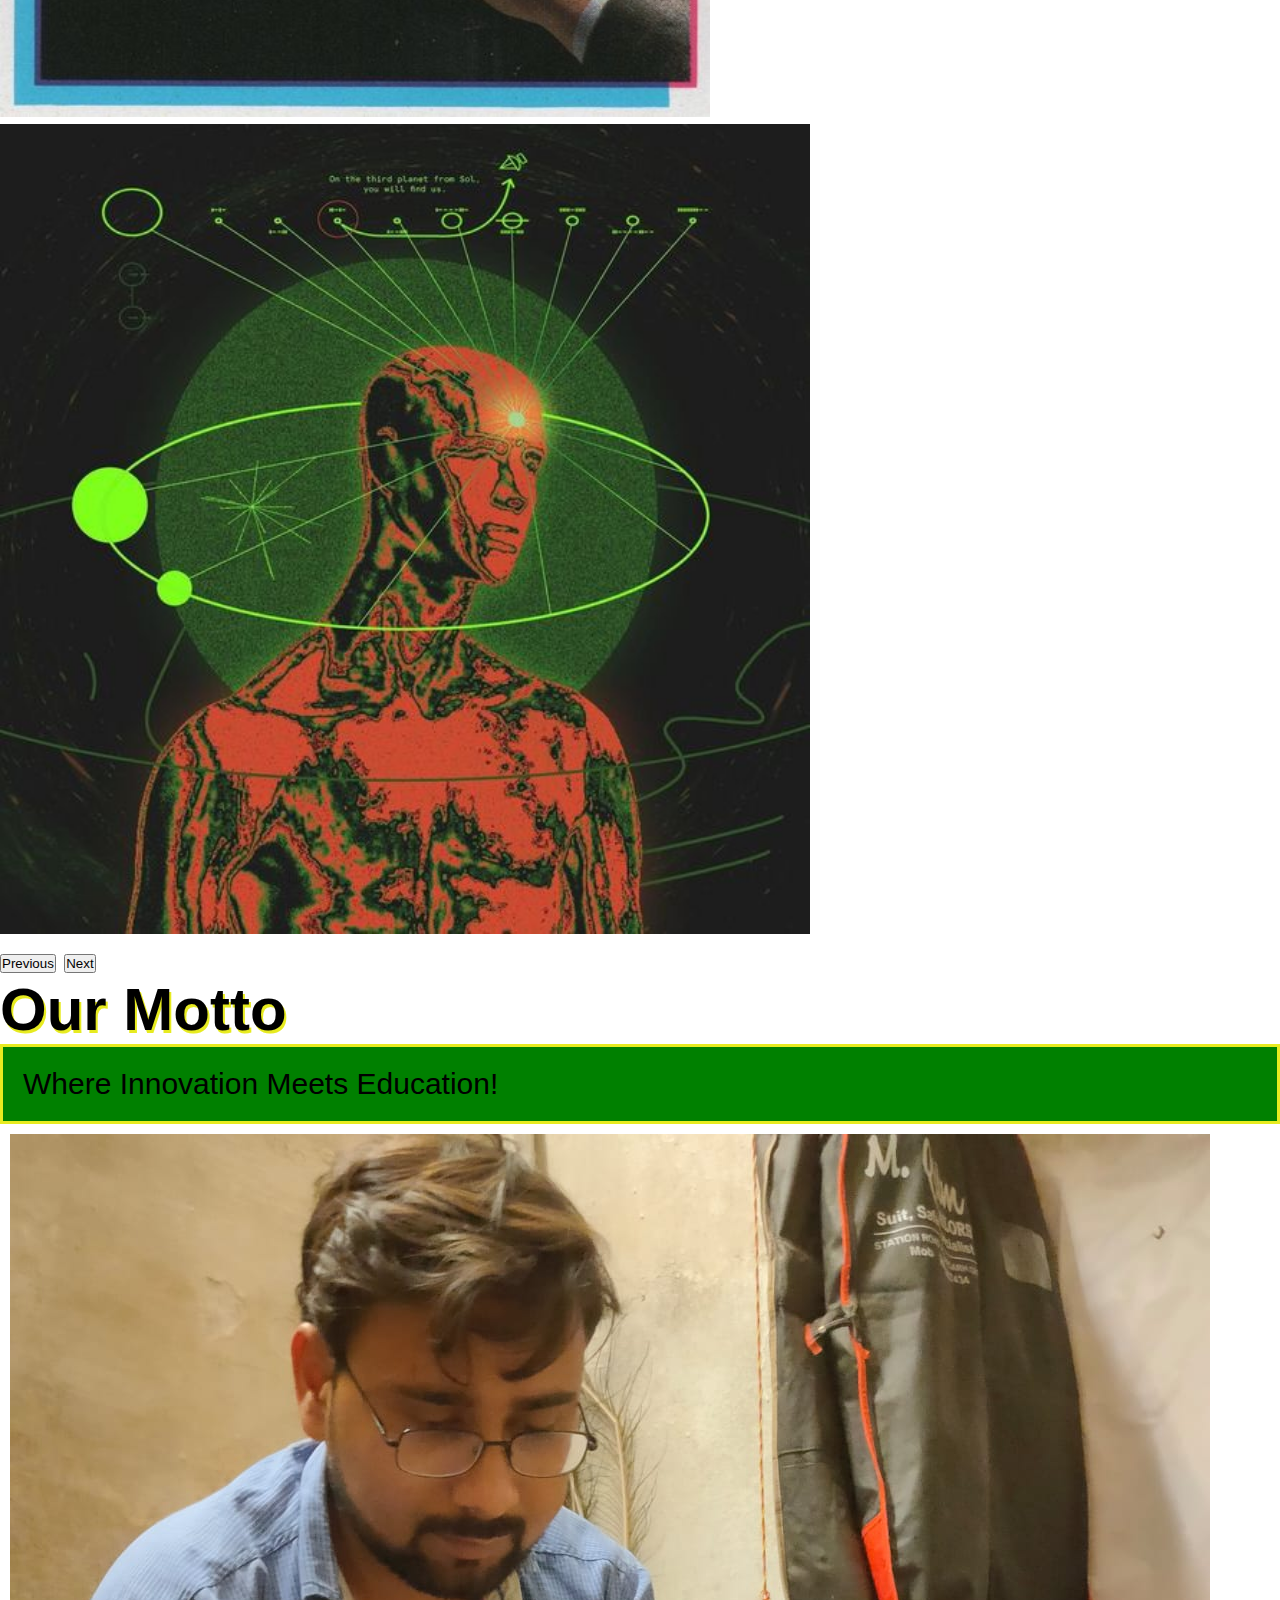
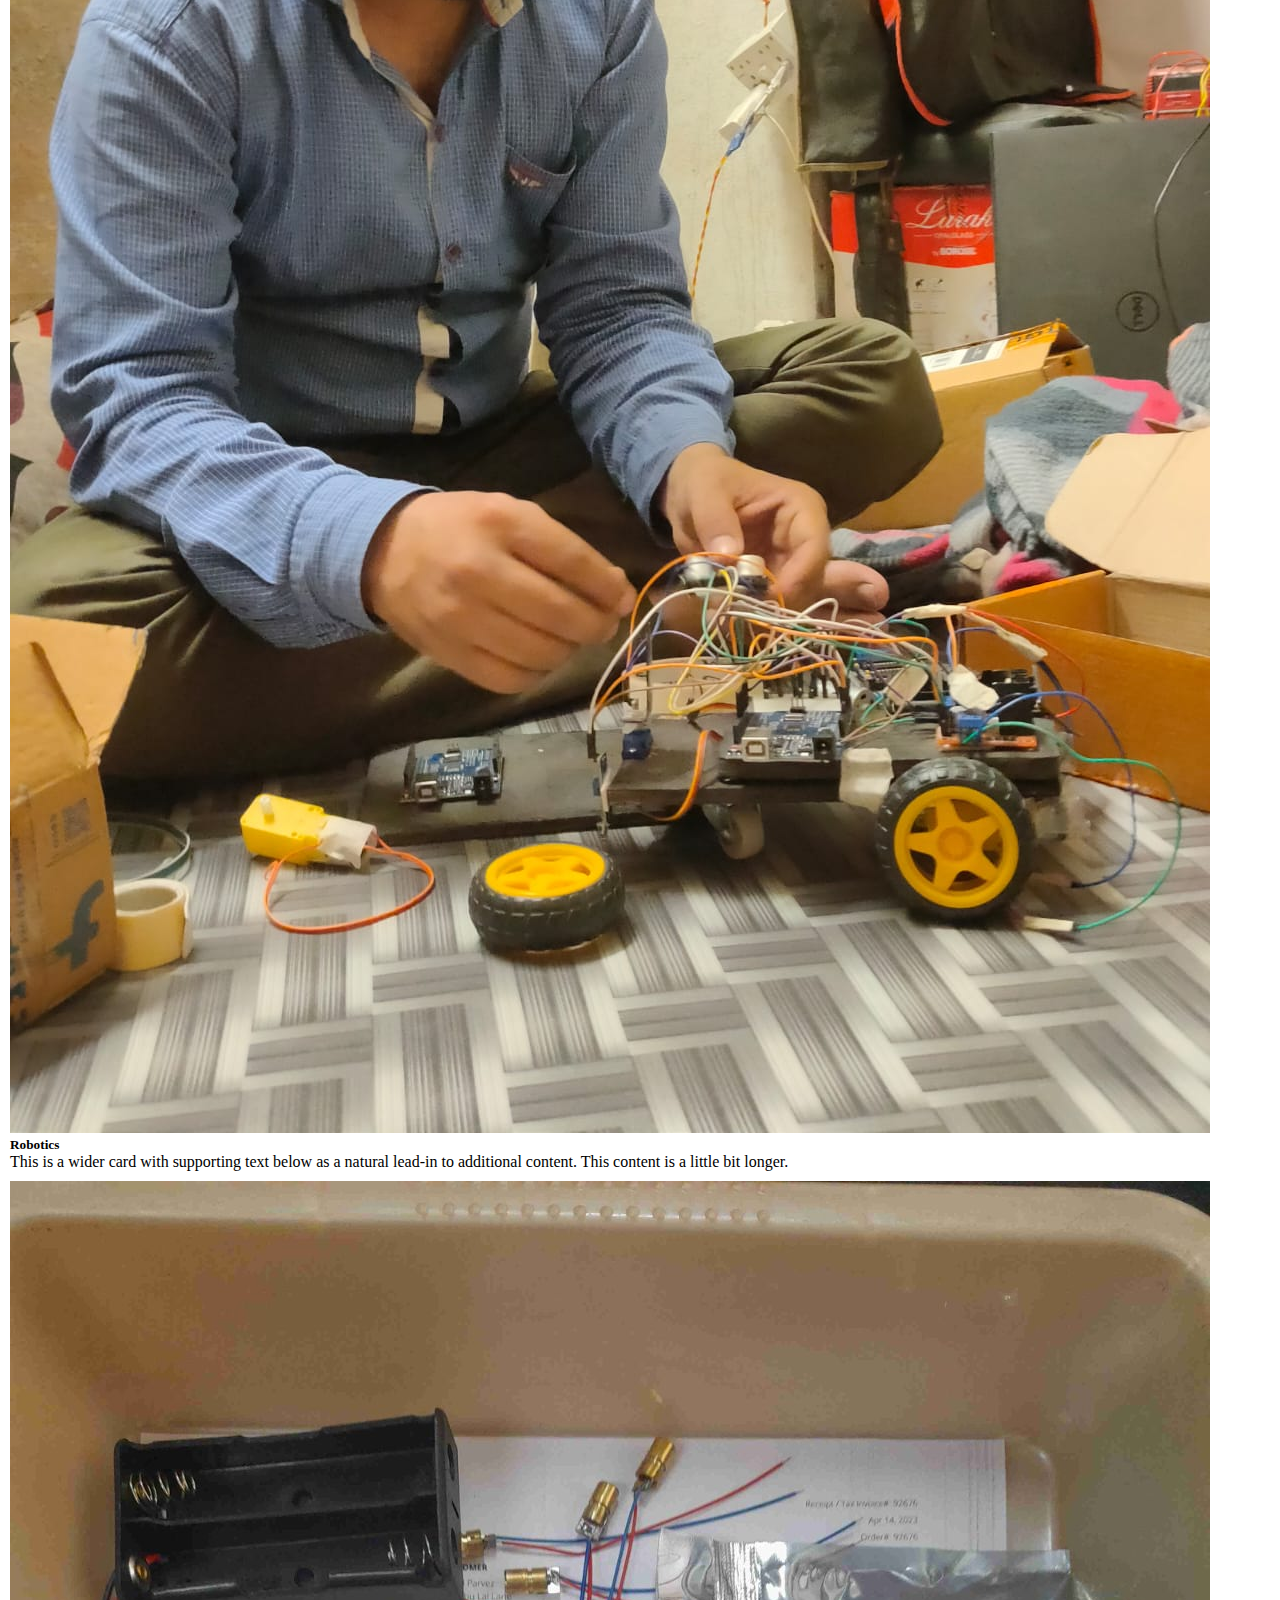
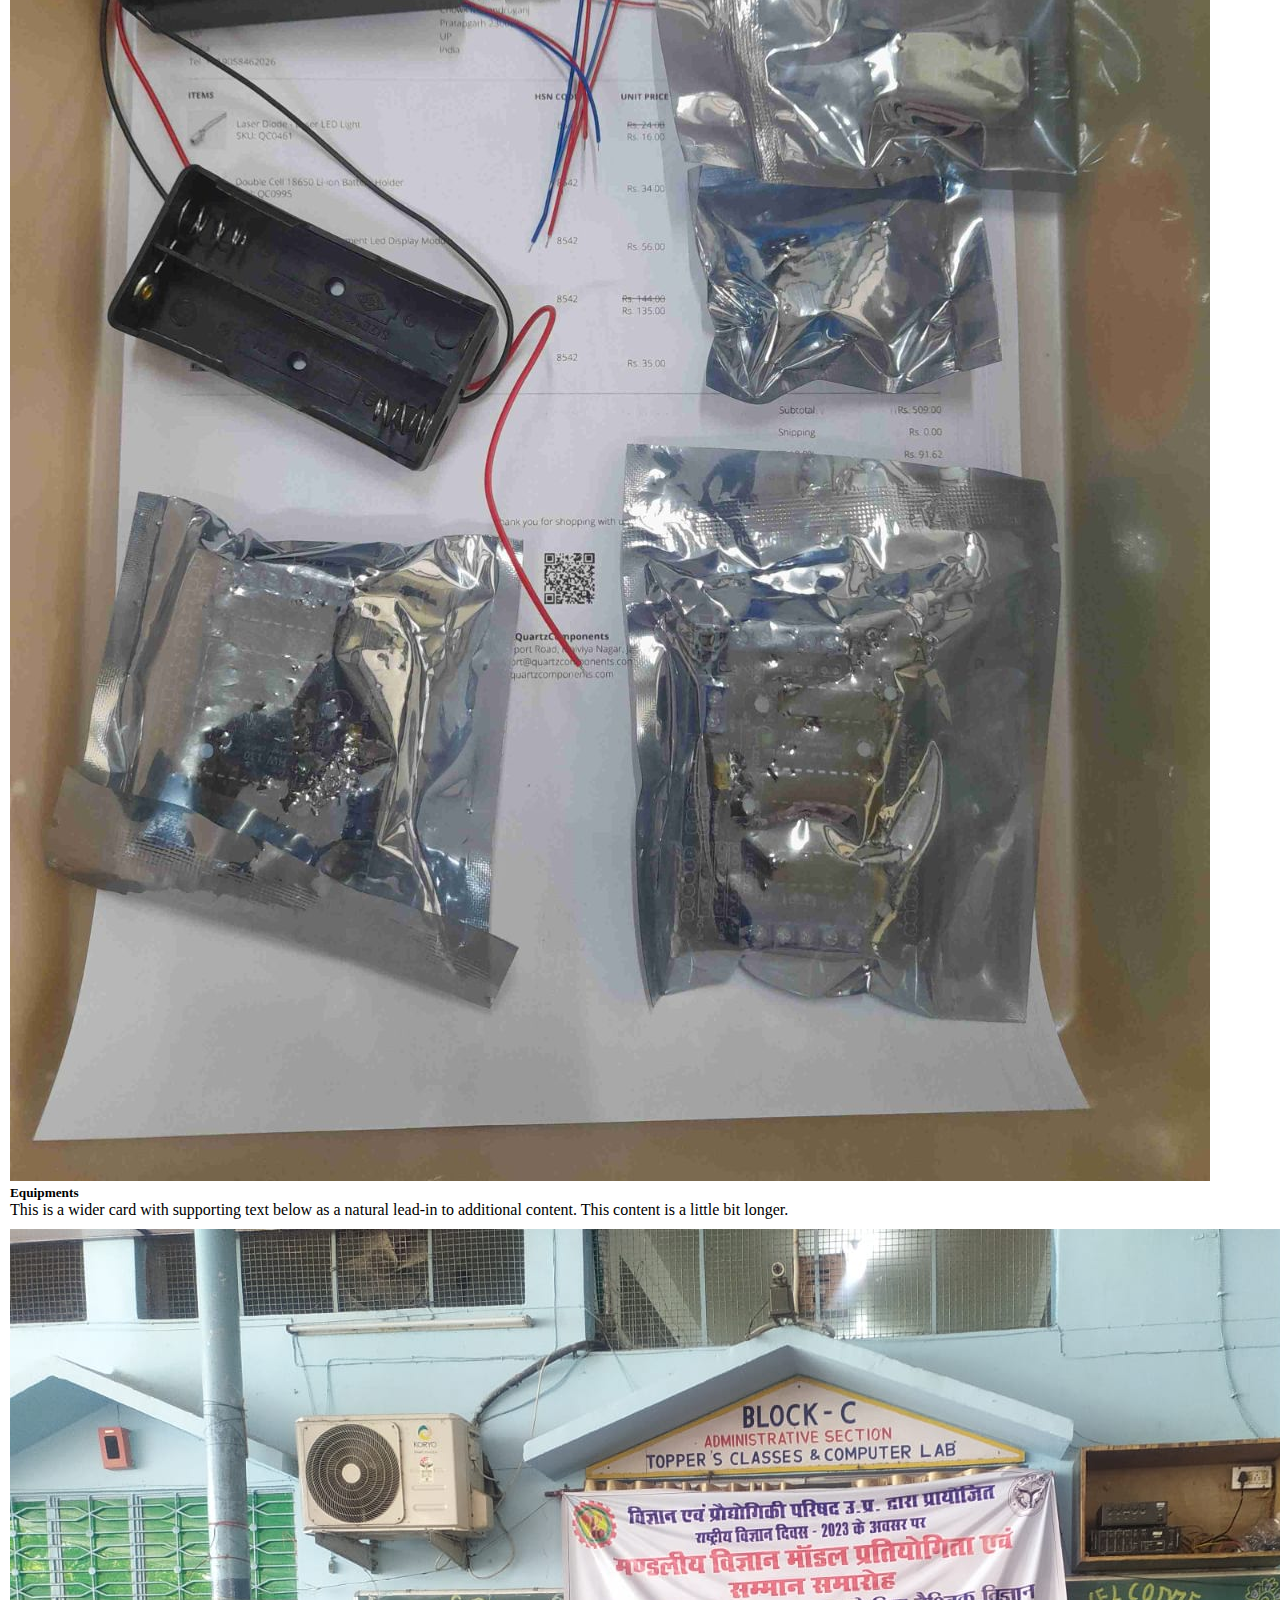
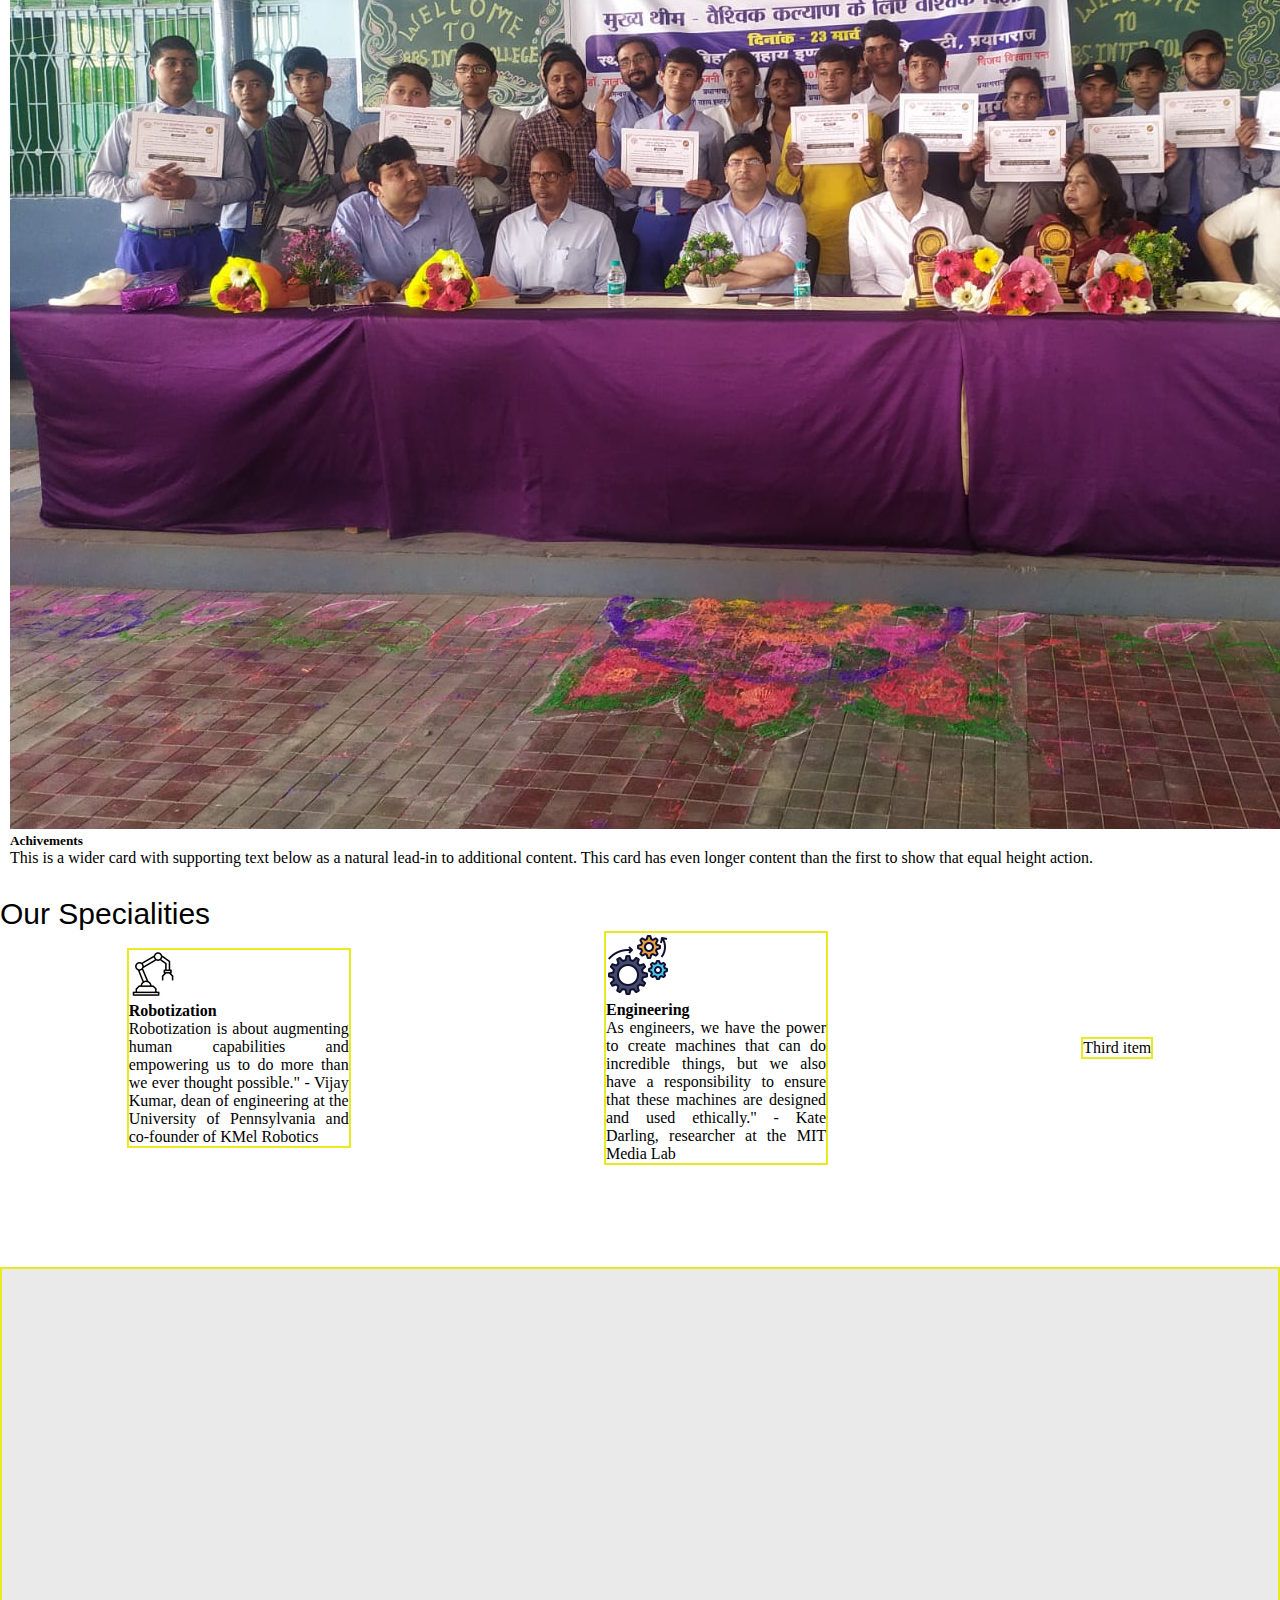
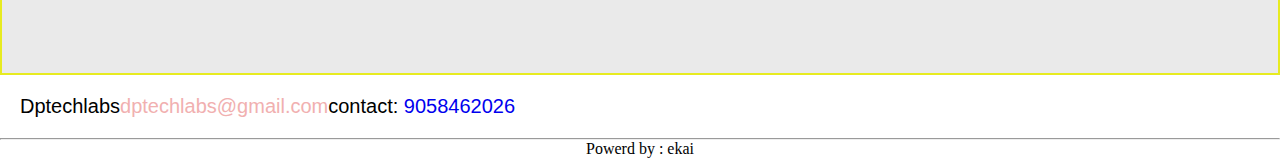
==== commit ff3fd390: "Update index.html" ====
--- a/index.html
+++ b/index.html
@@ -15,7 +15,7 @@
   <header>
     <nav class="navbar bg-body-tertiary">
       <div class="container-fluid">
-        <a class="navbar-brand" href="#">
+        <a class="navbar-brand" href="index.html">
 
           DP Tech Labs
         </a>
@@ -96,7 +96,7 @@
           <div class="card ">
             <img src="image/WhatsApp Image 2023-04-27 at 08.04.10.jpeg" class="card-img-top" alt="...">
             <div class="card-body">
-              <h5 class="card-title">Card title</h5>
+              <h5 class="card-title">Equipments</h5>
               <p class="card-text">This is a wider card with supporting text below as a natural lead-in to additional
                 content. This content is a little bit longer.</p>
             </div>
@@ -107,7 +107,7 @@
           <div class="card">
             <img src="image/WhatsApp Image 2023-04-27 at 08.04.11 (2).jpeg" class="card-img-top" alt="...">
             <div class="card-body">
-              <h5 class="card-title">Card title</h5>
+              <h5 class="card-title">Achivements</h5>
               <p class="card-text">This is a wider card with supporting text below as a natural lead-in to additional
                 content. This card has even longer content than the first to show that equal height action.</p>
             </div>
@@ -172,7 +172,7 @@
 
 
   <div class="footer_main container-fluid text-center">
-    <div class="cname"><a href="http://">Dptechlabs</a> </div>
+    <div class="cname"><a href="#">Dptechlabs</a> </div>
     <div class="footer">
       <a href="mailto:dptechlabs@gmail.com">dptechlabs@gmail.com</a>
 
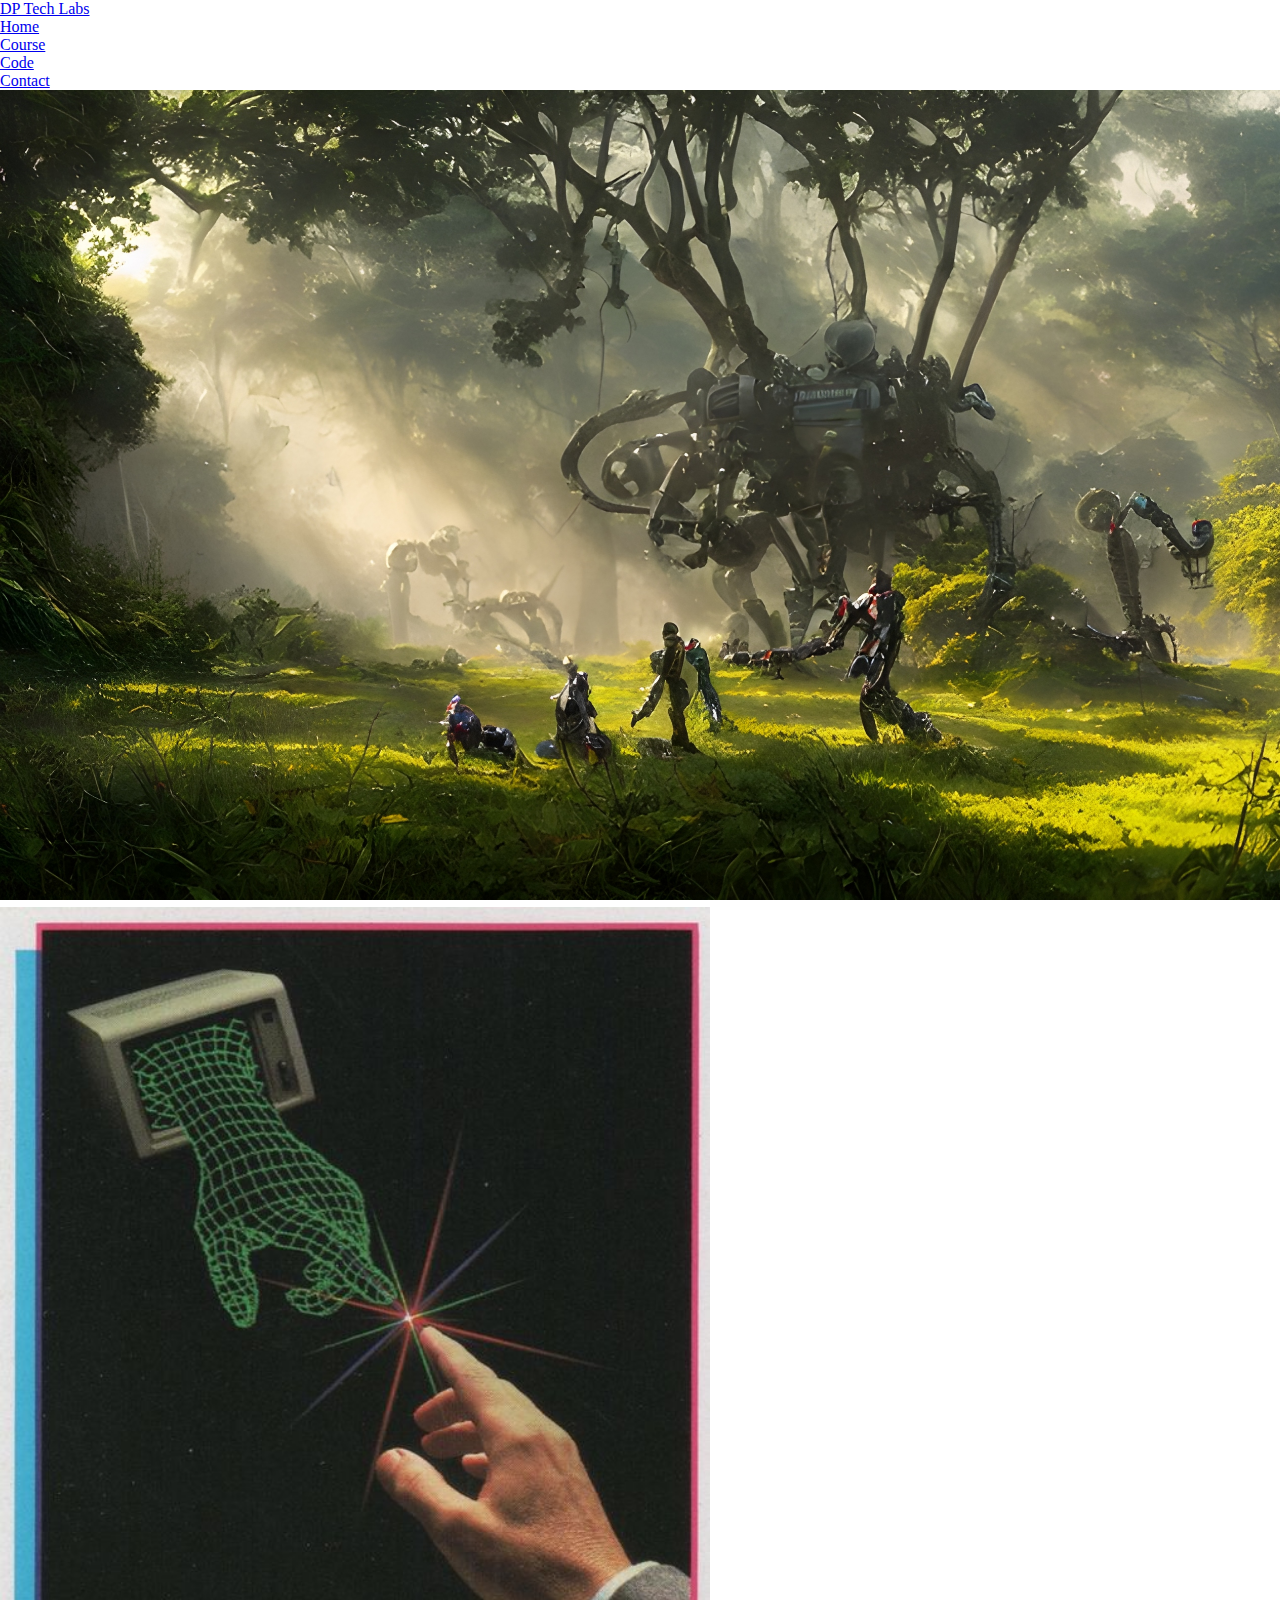
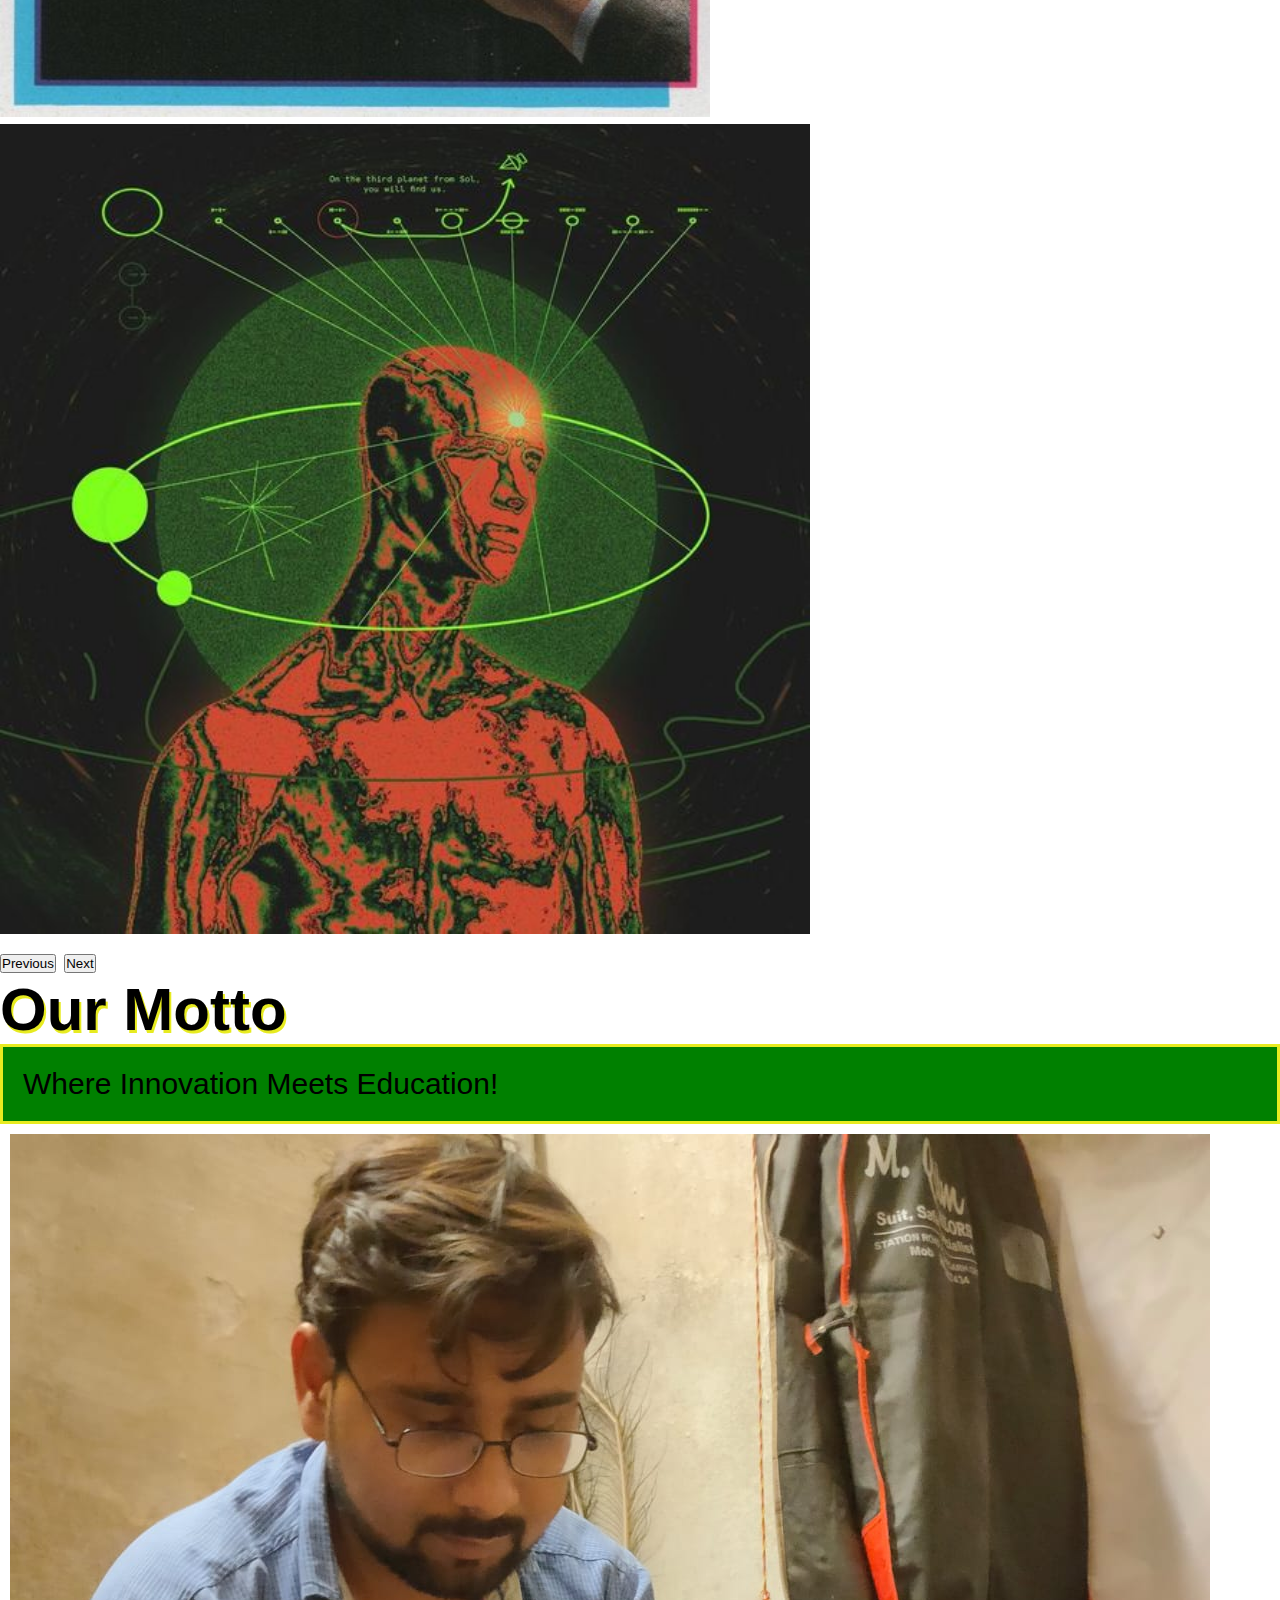
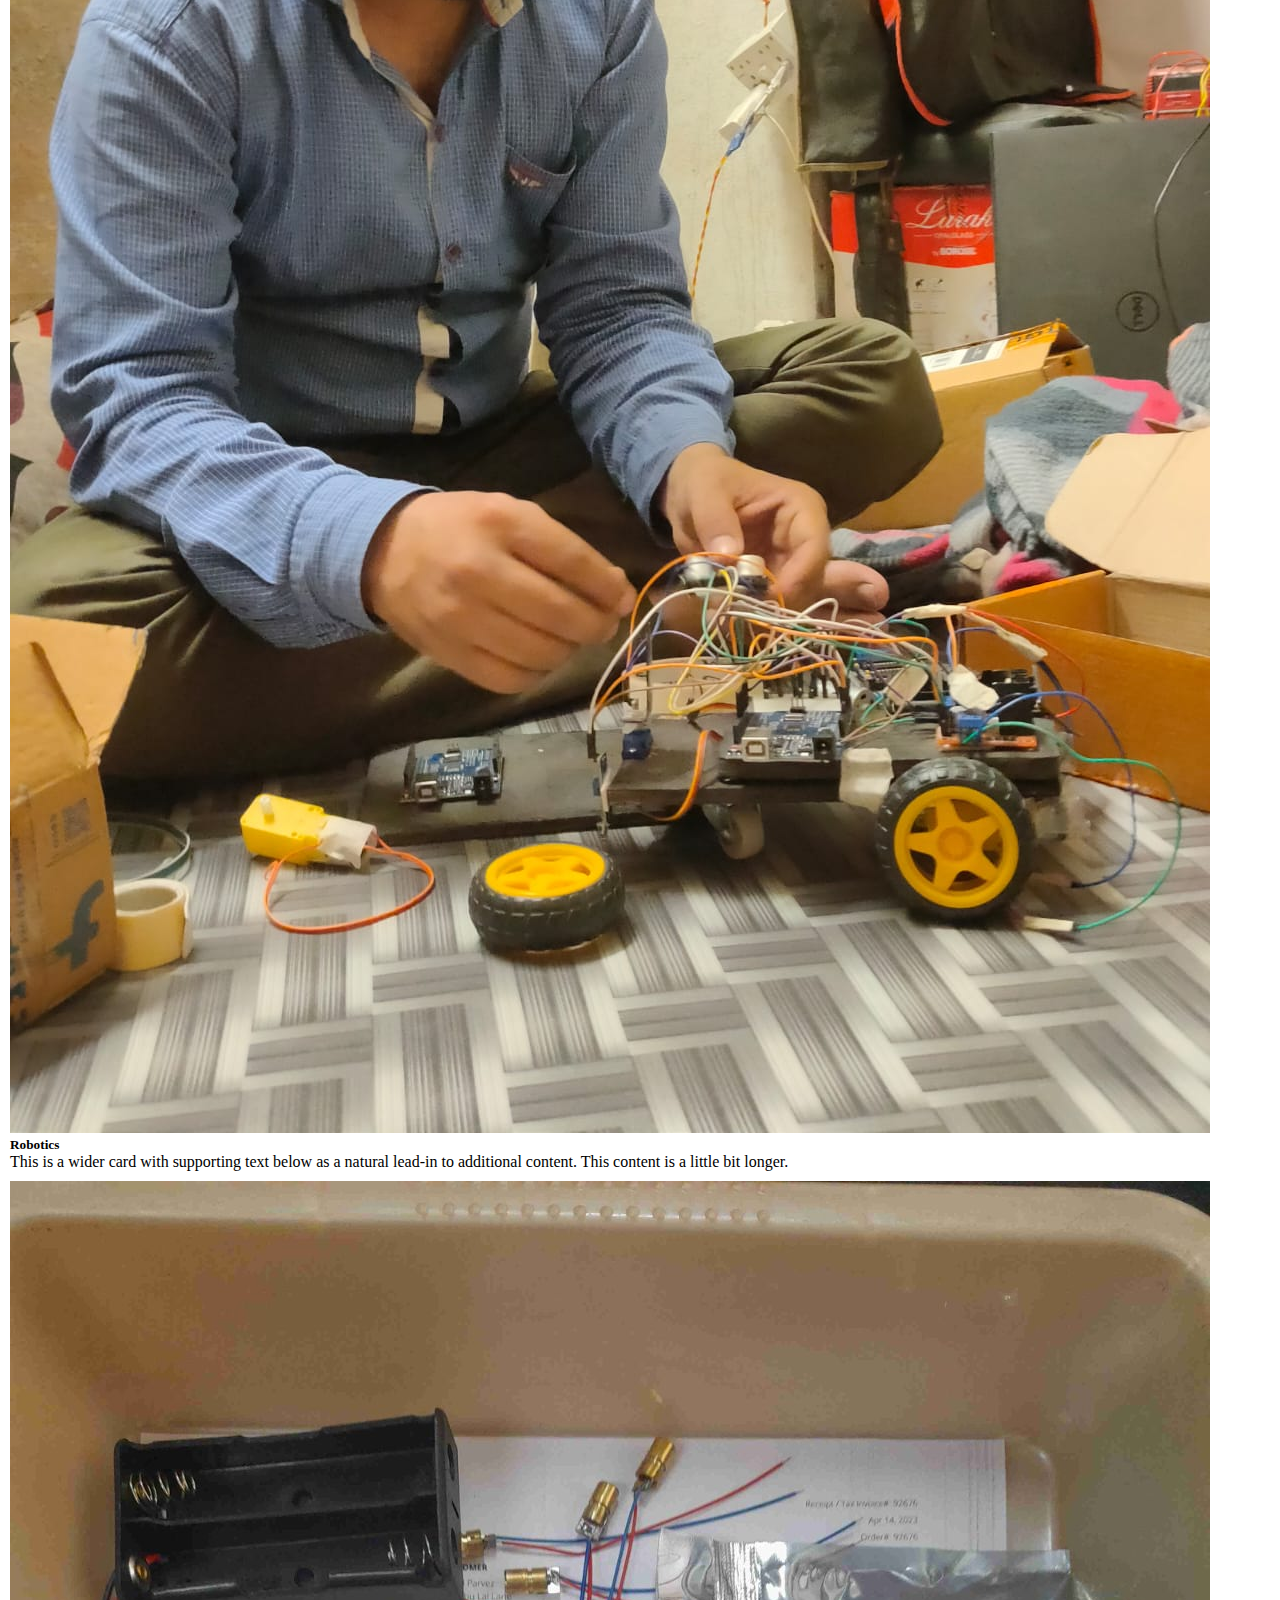
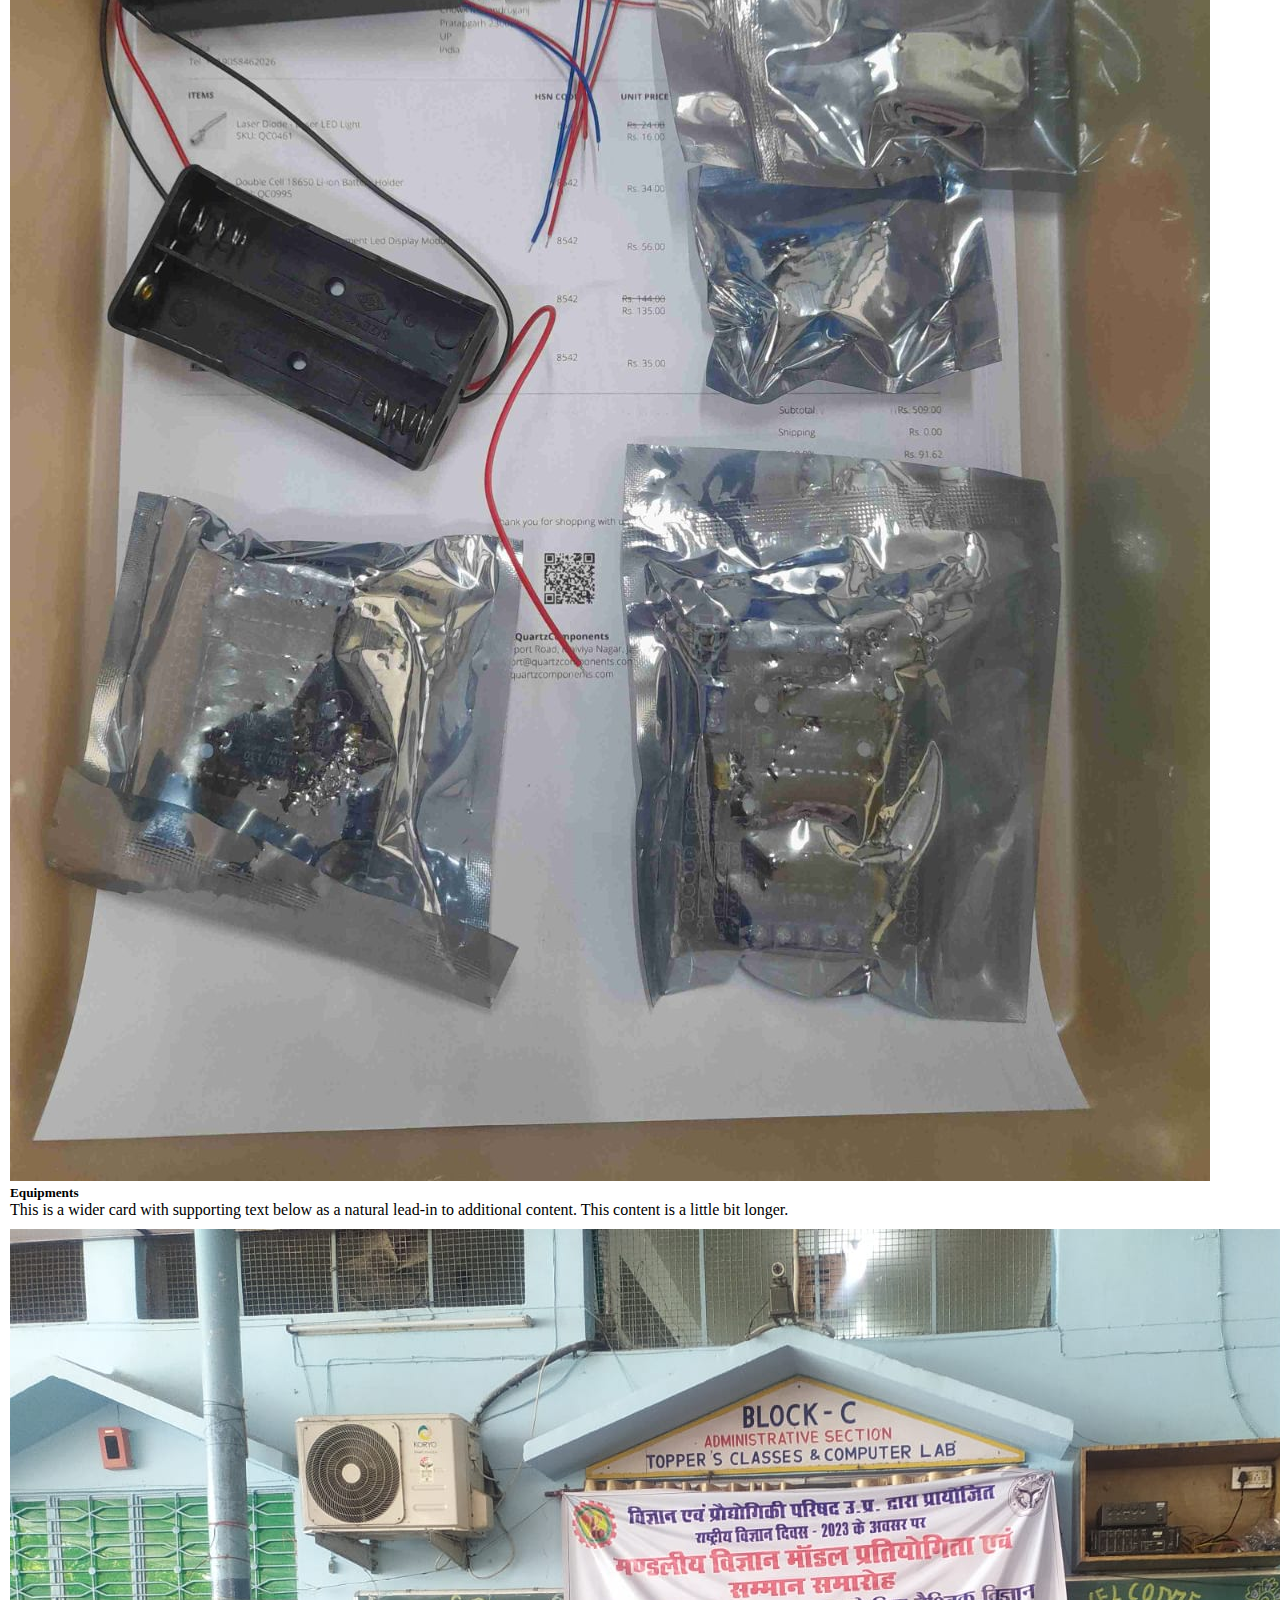
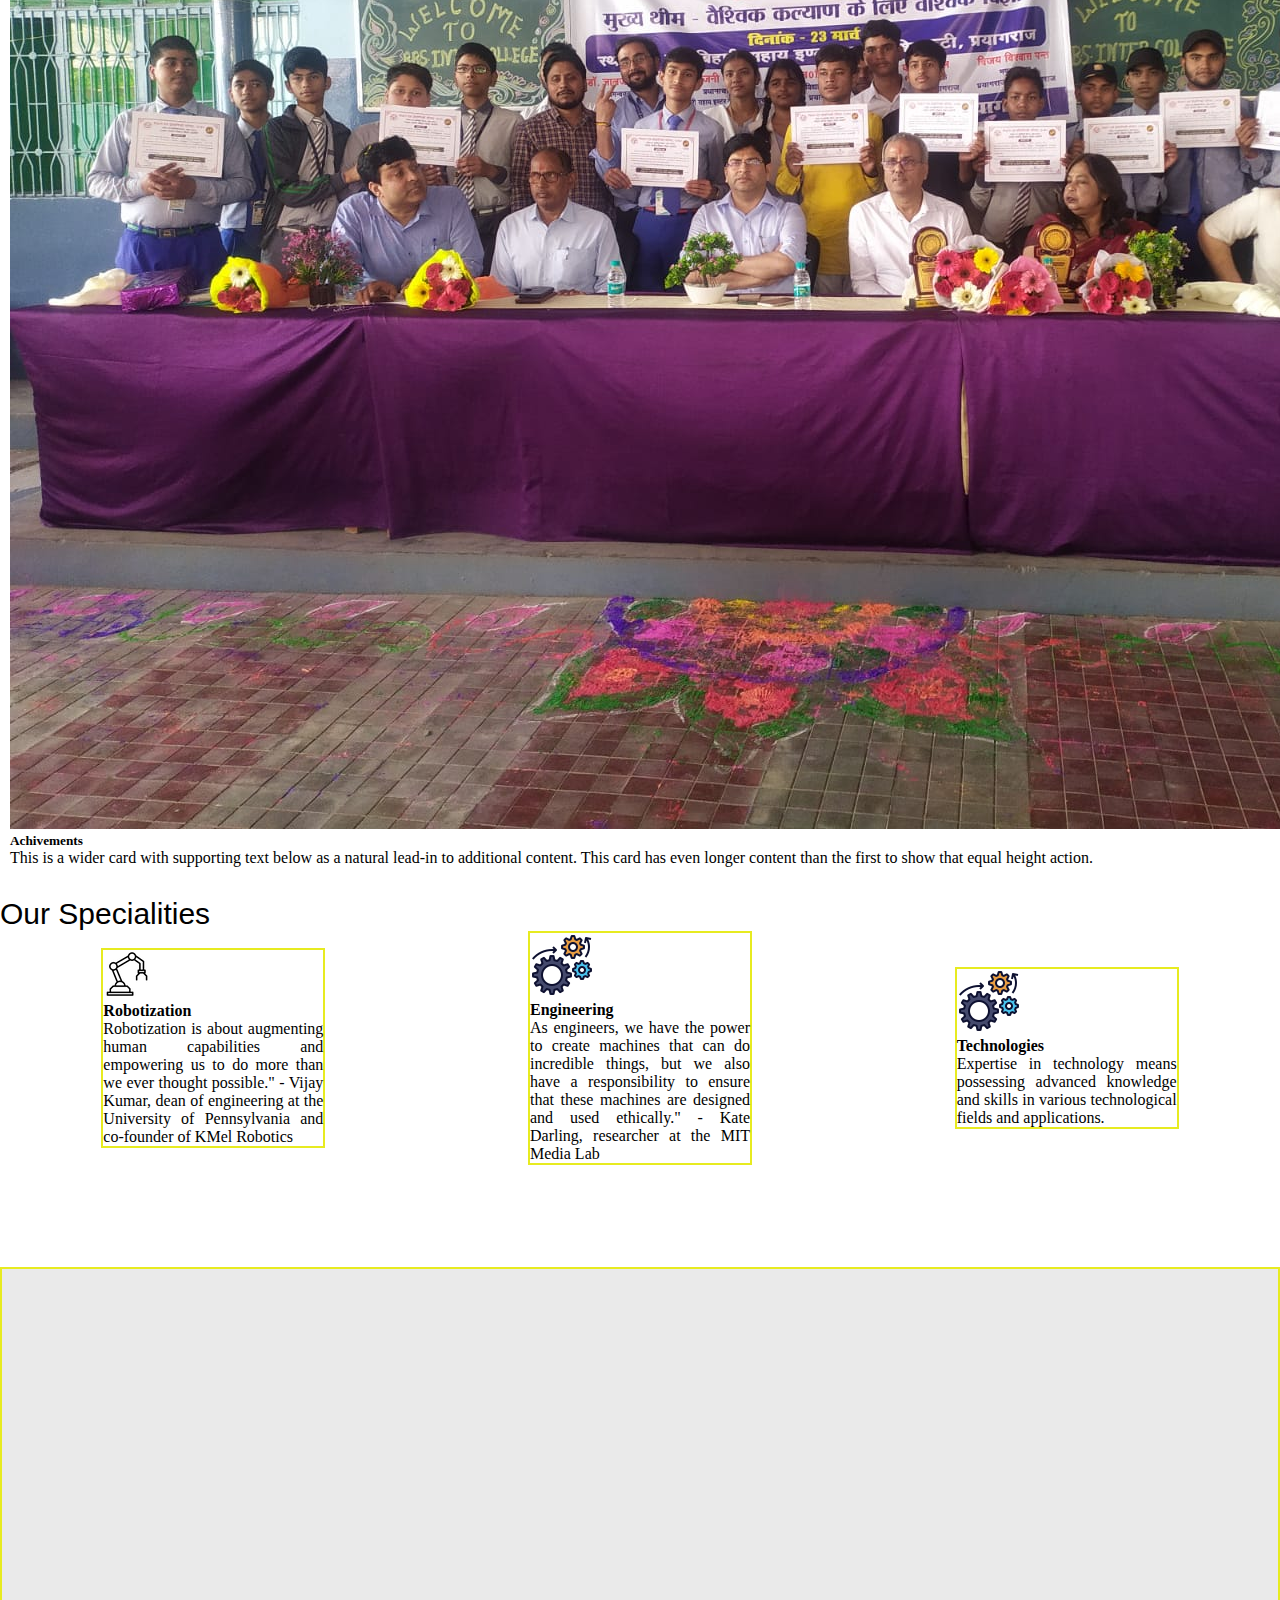
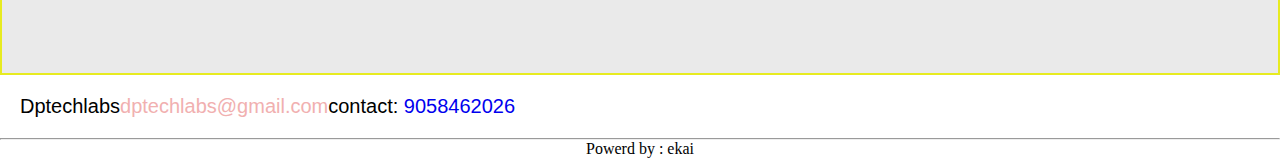
==== commit 9e4efc13: "Update index.html" ====
--- a/index.html
+++ b/index.html
@@ -153,7 +153,18 @@
               - Kate Darling, researcher at the MIT Media Lab</p>
           </div>
         </div>
-        <div class="p-2 article">Third item</div>
+        <div class="p-2 article">
+          <p><img
+              src="[data-uri]">
+          </p>
+
+          <div>
+            <h4 class="u-text u-text-palette-2-base u-text-1">Technologies</h4>
+          </div>
+          <div>
+            <p class="u-text u-text-2 ">Expertise in technology means possessing advanced knowledge and skills in various technological fields and applications.</p>
+          </div>
+        </div>
       </div>
     </div>
   </main>
